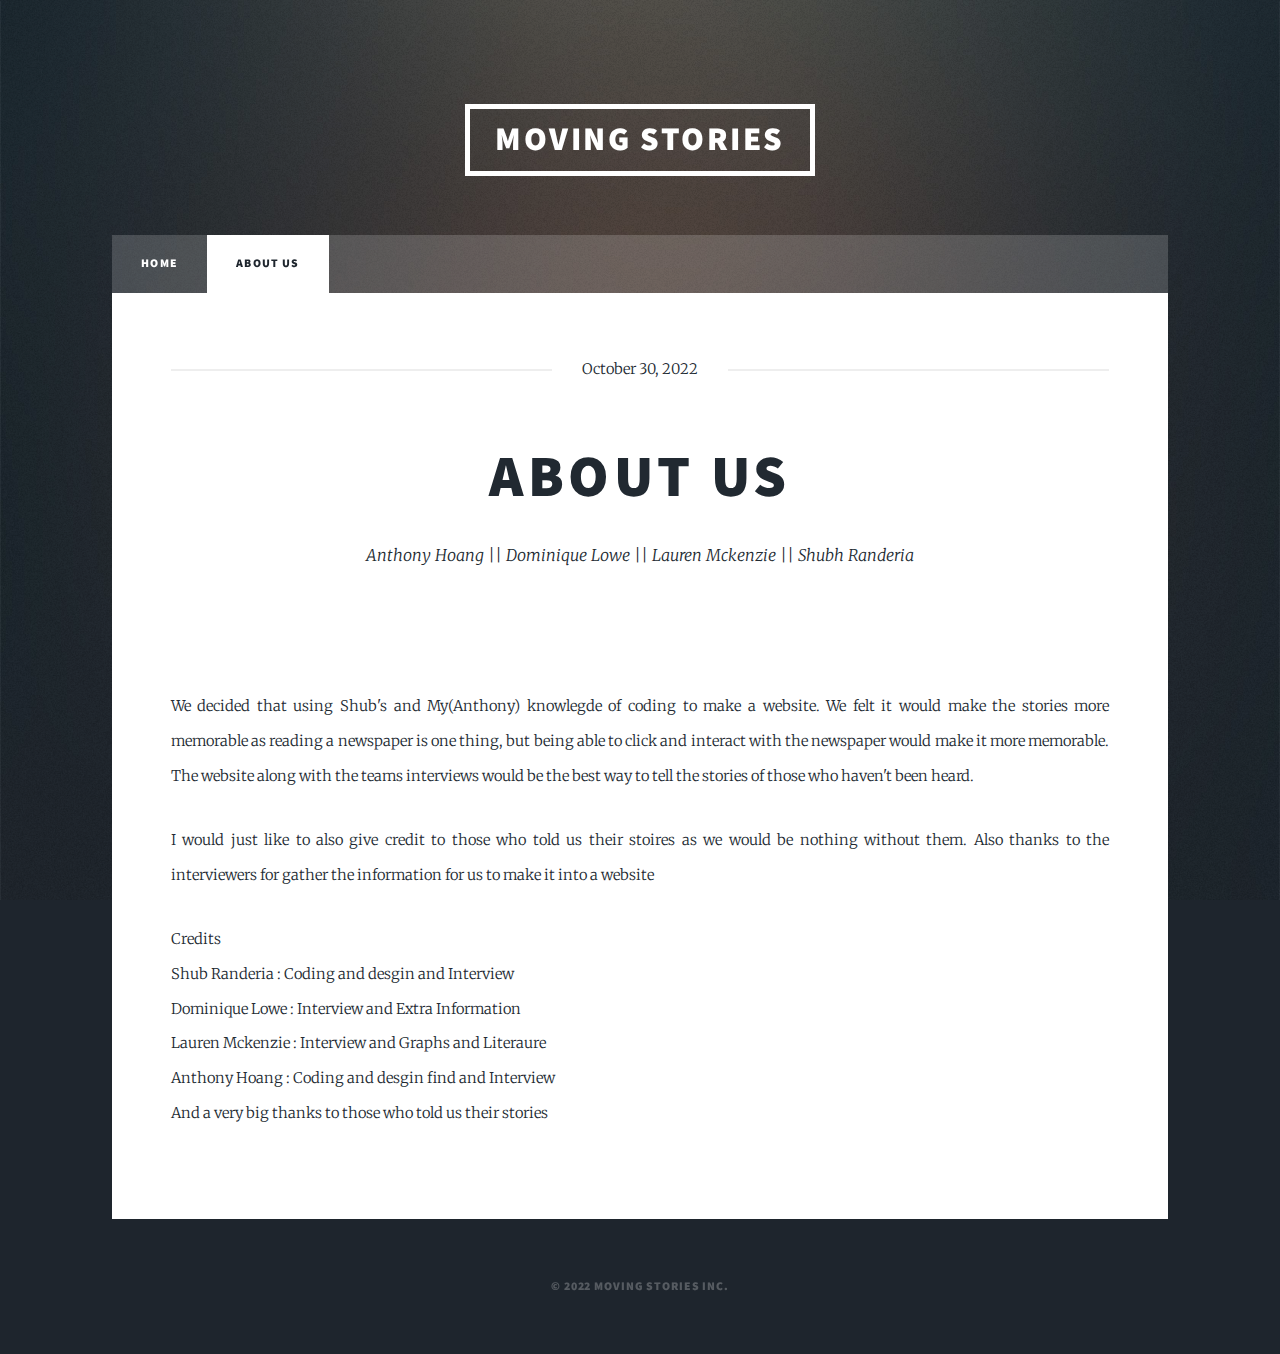
==== about.html @ ae2fd7eb "Add files via upload" ====
<!DOCTYPE HTML>
<!--
	Massively by HTML5 UP
	html5up.net | @ajlkn
	Free for personal and commercial use under the CCA 3.0 license (html5up.net/license)
-->
<html> 
	<head>
		<title>Moving Stories: GENERIC</title>
		<meta charset="utf-8" />
		<meta name="viewport" content="width=device-width, initial-scale=1, user-scalable=no" />
		<link rel="stylesheet" href="assets/css/main.css" />
		<noscript><link rel="stylesheet" href="assets/css/noscript.css" /></noscript>
	</head>
	<body class="is-preload">

		<!-- Wrapper -->
			<div id="wrapper">

				<!-- Header -->
					<header id="header">
						<a href="index.html" class="logo">Moving Stories</a>
					</header>

				<!-- Nav -->
					<nav id="nav">
						<ul class="links">
							<li><a href="index.html">Home</a></li>
							<li class = 'active'><a href="about.html">About Us</a></li>
						</ul>
					</nav>

				<!-- Main -->
					<div id="main">

						<!-- Post -->
							<section class="post">
								<header class="major">
									<span class="date">October 30, 2022</span>
									<h1>About Us</h1>
									<p>Anthony Hoang || Dominique Lowe || Lauren Mckenzie || Shubh Randeria</p>
								</header>
								<div class="image main"><img src="https://encrypted-tbn0.gstatic.com/images?q=tbn:ANd9GcR3qVKKDbmVAv0rtxW-lGSJoZHctejvbBHMKQ&usqp=CAU" alt="" /></div>
								<p>We decided that using Shub's and My(Anthony) knowlegde of coding to make a website. We felt it would make the stories more memorable as reading a newspaper is one thing, 
                                    but being able to click and interact with the newspaper would make it more memorable. The website along with the teams interviews would be the best way
                                    to tell the stories of those who haven't been heard.
                                </p>
								<p>I would just like to also give credit to those who told us their stoires as we would be nothing without them. Also thanks to the interviewers for
                                    gather the information for us to make it into a website
                                </p>

                                <p>Credits <br />
                                Shub Randeria : Coding and desgin and Interview <br />
                                Dominique Lowe : Interview and Extra Information <br />
                                Lauren Mckenzie : Interview and Graphs and Literaure <br />
                                Anthony Hoang : Coding and desgin find and Interview <br />
                                And a very big thanks to those who told us their stories
                            </p>
							</section>

					</div>

				<!-- Copyright -->
					<div id="copyright">
						<ul><li>&copy; 2022 Moving Stories Inc.</li>
					</div>

			</div>

		<!-- Scripts -->
			<script src="assets/js/jquery.min.js"></script>
			<script src="assets/js/jquery.scrollex.min.js"></script>
			<script src="assets/js/jquery.scrolly.min.js"></script>
			<script src="assets/js/browser.min.js"></script>
			<script src="assets/js/breakpoints.min.js"></script>
			<script src="assets/js/util.js"></script>
			<script src="assets/js/main.js"></script>

	</body>
</html>
---- assets/css/main.css ----
@import url(fontawesome-all.min.css);
@import url("https://fonts.googleapis.com/css?family=Merriweather:300,700,300italic,700italic|Source+Sans+Pro:900");

/*
	Massively by HTML5 UP
	html5up.net | @ajlkn
	Free for personal and commercial use under the CCA 3.0 license (html5up.net/license)
*/

html, body, div, span, applet, object,
iframe, h1, h2, h3, h4, h5, h6, p, blockquote,
pre, a, abbr, acronym, address, big, cite,
code, del, dfn, em, img, ins, kbd, q, s, samp,
small, strike, strong, sub, sup, tt, var, b,
u, i, center, dl, dt, dd, ol, ul, li, fieldset,
form, label, legend, table, caption, tbody,
tfoot, thead, tr, th, td, article, aside,
canvas, details, embed, figure, figcaption,
footer, header, hgroup, menu, nav, output, ruby,
section, summary, time, mark, audio, video {
	margin: 0;
	padding: 0;
	border: 0;
	font-size: 100%;
	font: inherit;
	vertical-align: baseline;}

article, aside, details, figcaption, figure,
footer, header, hgroup, menu, nav, section {
	display: block;}

.interviewpic{
	border-radius: 10px;
}

.summ{
	margin-bottom: 0px;
}
.author{
	font-style: italic;
	color:#757474;
	font-size: 90%;
}

body {
	line-height: 1;
}

ol, ul {
	list-style: none;
}

blockquote, q {
	quotes: none;
}

	blockquote:before, blockquote:after, q:before, q:after {
		content: '';
		content: none;
	}

table {
	border-collapse: collapse;
	border-spacing: 0;
}

body {
	-webkit-text-size-adjust: none;
}

mark {
	background-color: transparent;
	color: inherit;
}

input::-moz-focus-inner {
	border: 0;
	padding: 0;
}

input, select, textarea {
	-moz-appearance: none;
	-webkit-appearance: none;
	-ms-appearance: none;
	appearance: none;
}

/* Basic */

	@-ms-viewport {
		width: device-width;
	}

	body {
		-ms-overflow-style: scrollbar;
	}

	@media screen and (max-width: 480px) {

		html, body {
			min-width: 320px;
		}

	}

	html {
		box-sizing: border-box;
	}

	*, *:before, *:after {
		box-sizing: inherit;
	}

	body {
		background-color: #1e252d;
	}

		body.is-preload *, body.is-preload *:before, body.is-preload *:after {
			-moz-animation: none !important;
			-webkit-animation: none !important;
			-ms-animation: none !important;
			animation: none !important;
			-moz-transition: none !important;
			-webkit-transition: none !important;
			-ms-transition: none !important;
			transition: none !important;
		}

/* Type */

	html {
		font-size: 16pt;
	}

		@media screen and (max-width: 1680px) {

			html {
				font-size: 12pt;
			}

		}

		@media screen and (max-width: 1280px) {

			html {
				font-size: 11pt;
			}

		}

		@media screen and (max-width: 360px) {

			html {
				font-size: 10pt;
			}

		}

	body {
		color: #212931;
	}

	body, input, select, textarea {
		font-family: "Merriweather", Georgia, serif;
		font-weight: 300;
		font-size: 1rem;
		line-height: 2.375;
	}

	a {
		-moz-transition: color 0.2s ease-in-out, background-color 0.2s ease-in-out, border-color 0.2s ease-in-out, box-shadow 0.2s ease-in-out;
		-webkit-transition: color 0.2s ease-in-out, background-color 0.2s ease-in-out, border-color 0.2s ease-in-out, box-shadow 0.2s ease-in-out;
		-ms-transition: color 0.2s ease-in-out, background-color 0.2s ease-in-out, border-color 0.2s ease-in-out, box-shadow 0.2s ease-in-out;
		transition: color 0.2s ease-in-out, background-color 0.2s ease-in-out, border-color 0.2s ease-in-out, box-shadow 0.2s ease-in-out;
		border-bottom: dotted 1px;
		text-decoration: none;
	}

		a:hover {
			border-bottom-color: transparent;
		}

	strong, b {
		font-weight: 600;
	}

	em, i {
		font-style: italic;
	}

	p {
		text-align: justify;
		margin: 0 0 2rem 0;
	}

	h1, h2, h3, h4, h5, h6 {
		font-family: "Source Sans Pro", Helvetica, sans-serif;
		font-weight: 900;
		line-height: 1.5;
		letter-spacing: 0.075em;
		text-transform: uppercase;
		margin: 0 0 1rem 0;
	}

		h1 a, h2 a, h3 a, h4 a, h5 a, h6 a {
			border-bottom: 0;
			color: inherit;
			text-decoration: none;
		}

	h1 {
		font-size: 4rem;
		line-height: 1.1;
		margin: 0 0 2rem 0;
	}

	h2 {
		font-size: 1.75rem;
		line-height: 1.3;
		margin: 0 0 1.5rem 0;
	}

	h3 {
		font-size: 1.25rem;
		margin: 0 0 1.5rem 0;
	}

	h4 {
		font-size: 1rem;
	}

	h5 {
		font-size: 0.9rem;
	}

	h6 {
		font-size: 0.8rem;
	}

	sub {
		font-size: 0.8rem;
		position: relative;
		top: 0.5rem;
	}

	sup {
		font-size: 0.8rem;
		position: relative;
		top: -0.5rem;
	}

	blockquote {
		border-left: solid 4px;
		font-style: italic;
		margin: 0 0 2rem 0;
		padding: 0.5rem 0 0.5rem 2rem;
	}

	code {
		border: solid 2px;
		font-family: "Courier New", monospace;
		font-size: 0.9rem;
		margin: 0 0.25rem;
		padding: 0.25rem 0.65rem;
	}

	pre {
		-webkit-overflow-scrolling: touch;
		font-family: "Courier New", monospace;
		font-size: 0.9rem;
		margin: 0 0 2rem 0;
	}

		pre code {
			display: block;
			line-height: 1.75;
			padding: 1rem 1.5rem;
			overflow-x: auto;
		}

	hr {
		border: 0;
		border-bottom: solid 2px;
		margin: 3rem 0;
	}

		hr.major {
			margin: 5rem 0;
		}

	.align-left {
		text-align: left;
	}

	.align-center {
		text-align: center;
	}

	.align-right {
		text-align: right;
	}

	input, select, textarea {
		color: #212931;
	}

	a {
		color: #212931;
		border-bottom-color: rgba(33, 41, 49, 0.5);
	}

		a:hover {
			border-bottom-color: transparent;
			color: #18bfef !important;
		}

	strong, b {
		color: #212931;
	}

	h1, h2, h3, h4, h5, h6 {
		color: #212931;
	}

	blockquote {
		border-left-color: #eeeeee;
	}

	code {
		background: rgba(220, 220, 220, 0.25);
		border-color: #eeeeee;
	}

	hr {
		border-bottom-color: #eeeeee;
	}

/* Row */

	.row {
		display: flex;
		flex-wrap: wrap;
		box-sizing: border-box;
		align-items: stretch;
	}

		.row > * {
			box-sizing: border-box;
		}

		.row.gtr-uniform > * > :last-child {
			margin-bottom: 0;
		}

		.row.aln-left {
			justify-content: flex-start;
		}

		.row.aln-center {
			justify-content: center;
		}

		.row.aln-right {
			justify-content: flex-end;
		}

		.row.aln-top {
			align-items: flex-start;
		}

		.row.aln-middle {
			align-items: center;
		}

		.row.aln-bottom {
			align-items: flex-end;
		}

		.row > .imp {
			order: -1;
		}

		.row > .col-1 {
			width: 8.33333%;
		}

		.row > .off-1 {
			margin-left: 8.33333%;
		}

		.row > .col-2 {
			width: 16.66667%;
		}

		.row > .off-2 {
			margin-left: 16.66667%;
		}

		.row > .col-3 {
			width: 25%;
		}

		.row > .off-3 {
			margin-left: 25%;
		}

		.row > .col-4 {
			width: 33.33333%;
		}

		.row > .off-4 {
			margin-left: 33.33333%;
		}

		.row > .col-5 {
			width: 41.66667%;
		}

		.row > .off-5 {
			margin-left: 41.66667%;
		}

		.row > .col-6 {
			width: 50%;
		}

		.row > .off-6 {
			margin-left: 50%;
		}

		.row > .col-7 {
			width: 58.33333%;
		}

		.row > .off-7 {
			margin-left: 58.33333%;
		}

		.row > .col-8 {
			width: 66.66667%;
		}

		.row > .off-8 {
			margin-left: 66.66667%;
		}

		.row > .col-9 {
			width: 75%;
		}

		.row > .off-9 {
			margin-left: 75%;
		}

		.row > .col-10 {
			width: 83.33333%;
		}

		.row > .off-10 {
			margin-left: 83.33333%;
		}

		.row > .col-11 {
			width: 91.66667%;
		}

		.row > .off-11 {
			margin-left: 91.66667%;
		}

		.row > .col-12 {
			width: 100%;
		}

		.row > .off-12 {
			margin-left: 100%;
		}

		.row.gtr-0 {
			margin-top: 0;
			margin-left: 0rem;
		}

			.row.gtr-0 > * {
				padding: 0 0 0 0rem;
			}

			.row.gtr-0.gtr-uniform {
				margin-top: 0rem;
			}

				.row.gtr-0.gtr-uniform > * {
					padding-top: 0rem;
				}

		.row.gtr-25 {
			margin-top: 0;
			margin-left: -0.375rem;
		}

			.row.gtr-25 > * {
				padding: 0 0 0 0.375rem;
			}

			.row.gtr-25.gtr-uniform {
				margin-top: -0.375rem;
			}

				.row.gtr-25.gtr-uniform > * {
					padding-top: 0.375rem;
				}

		.row.gtr-50 {
			margin-top: 0;
			margin-left: -0.75rem;
		}

			.row.gtr-50 > * {
				padding: 0 0 0 0.75rem;
			}

			.row.gtr-50.gtr-uniform {
				margin-top: -0.75rem;
			}

				.row.gtr-50.gtr-uniform > * {
					padding-top: 0.75rem;
				}

		.row {
			margin-top: 0;
			margin-left: -1.5rem;
		}

			.row > * {
				padding: 0 0 0 1.5rem;
			}

			.row.gtr-uniform {
				margin-top: -1.5rem;
			}

				.row.gtr-uniform > * {
					padding-top: 1.5rem;
				}

		.row.gtr-150 {
			margin-top: 0;
			margin-left: -2.25rem;
		}

			.row.gtr-150 > * {
				padding: 0 0 0 2.25rem;
			}

			.row.gtr-150.gtr-uniform {
				margin-top: -2.25rem;
			}

				.row.gtr-150.gtr-uniform > * {
					padding-top: 2.25rem;
				}

		.row.gtr-200 {
			margin-top: 0;
			margin-left: -3rem;
		}

			.row.gtr-200 > * {
				padding: 0 0 0 3rem;
			}

			.row.gtr-200.gtr-uniform {
				margin-top: -3rem;
			}

				.row.gtr-200.gtr-uniform > * {
					padding-top: 3rem;
				}

		@media screen and (max-width: 1680px) {

			.row {
				display: flex;
				flex-wrap: wrap;
				box-sizing: border-box;
				align-items: stretch;
			}

				.row > * {
					box-sizing: border-box;
				}

				.row.gtr-uniform > * > :last-child {
					margin-bottom: 0;
				}

				.row.aln-left {
					justify-content: flex-start;
				}

				.row.aln-center {
					justify-content: center;
				}

				.row.aln-right {
					justify-content: flex-end;
				}

				.row.aln-top {
					align-items: flex-start;
				}

				.row.aln-middle {
					align-items: center;
				}

				.row.aln-bottom {
					align-items: flex-end;
				}

				.row > .imp-xlarge {
					order: -1;
				}

				.row > .col-1-xlarge {
					width: 8.33333%;
				}

				.row > .off-1-xlarge {
					margin-left: 8.33333%;
				}

				.row > .col-2-xlarge {
					width: 16.66667%;
				}

				.row > .off-2-xlarge {
					margin-left: 16.66667%;
				}

				.row > .col-3-xlarge {
					width: 25%;
				}

				.row > .off-3-xlarge {
					margin-left: 25%;
				}

				.row > .col-4-xlarge {
					width: 33.33333%;
				}

				.row > .off-4-xlarge {
					margin-left: 33.33333%;
				}

				.row > .col-5-xlarge {
					width: 41.66667%;
				}

				.row > .off-5-xlarge {
					margin-left: 41.66667%;
				}

				.row > .col-6-xlarge {
					width: 50%;
				}

				.row > .off-6-xlarge {
					margin-left: 50%;
				}

				.row > .col-7-xlarge {
					width: 58.33333%;
				}

				.row > .off-7-xlarge {
					margin-left: 58.33333%;
				}

				.row > .col-8-xlarge {
					width: 66.66667%;
				}

				.row > .off-8-xlarge {
					margin-left: 66.66667%;
				}

				.row > .col-9-xlarge {
					width: 75%;
				}

				.row > .off-9-xlarge {
					margin-left: 75%;
				}

				.row > .col-10-xlarge {
					width: 83.33333%;
				}

				.row > .off-10-xlarge {
					margin-left: 83.33333%;
				}

				.row > .col-11-xlarge {
					width: 91.66667%;
				}

				.row > .off-11-xlarge {
					margin-left: 91.66667%;
				}

				.row > .col-12-xlarge {
					width: 100%;
				}

				.row > .off-12-xlarge {
					margin-left: 100%;
				}

				.row.gtr-0 {
					margin-top: 0;
					margin-left: 0rem;
				}

					.row.gtr-0 > * {
						padding: 0 0 0 0rem;
					}

					.row.gtr-0.gtr-uniform {
						margin-top: 0rem;
					}

						.row.gtr-0.gtr-uniform > * {
							padding-top: 0rem;
						}

				.row.gtr-25 {
					margin-top: 0;
					margin-left: -0.375rem;
				}

					.row.gtr-25 > * {
						padding: 0 0 0 0.375rem;
					}

					.row.gtr-25.gtr-uniform {
						margin-top: -0.375rem;
					}

						.row.gtr-25.gtr-uniform > * {
							padding-top: 0.375rem;
						}

				.row.gtr-50 {
					margin-top: 0;
					margin-left: -0.75rem;
				}

					.row.gtr-50 > * {
						padding: 0 0 0 0.75rem;
					}

					.row.gtr-50.gtr-uniform {
						margin-top: -0.75rem;
					}

						.row.gtr-50.gtr-uniform > * {
							padding-top: 0.75rem;
						}

				.row {
					margin-top: 0;
					margin-left: -1.5rem;
				}

					.row > * {
						padding: 0 0 0 1.5rem;
					}

					.row.gtr-uniform {
						margin-top: -1.5rem;
					}

						.row.gtr-uniform > * {
							padding-top: 1.5rem;
						}

				.row.gtr-150 {
					margin-top: 0;
					margin-left: -2.25rem;
				}

					.row.gtr-150 > * {
						padding: 0 0 0 2.25rem;
					}

					.row.gtr-150.gtr-uniform {
						margin-top: -2.25rem;
					}

						.row.gtr-150.gtr-uniform > * {
							padding-top: 2.25rem;
						}

				.row.gtr-200 {
					margin-top: 0;
					margin-left: -3rem;
				}

					.row.gtr-200 > * {
						padding: 0 0 0 3rem;
					}

					.row.gtr-200.gtr-uniform {
						margin-top: -3rem;
					}

						.row.gtr-200.gtr-uniform > * {
							padding-top: 3rem;
						}

		}

		@media screen and (max-width: 1280px) {

			.row {
				display: flex;
				flex-wrap: wrap;
				box-sizing: border-box;
				align-items: stretch;
			}

				.row > * {
					box-sizing: border-box;
				}

				.row.gtr-uniform > * > :last-child {
					margin-bottom: 0;
				}

				.row.aln-left {
					justify-content: flex-start;
				}

				.row.aln-center {
					justify-content: center;
				}

				.row.aln-right {
					justify-content: flex-end;
				}

				.row.aln-top {
					align-items: flex-start;
				}

				.row.aln-middle {
					align-items: center;
				}

				.row.aln-bottom {
					align-items: flex-end;
				}

				.row > .imp-large {
					order: -1;
				}

				.row > .col-1-large {
					width: 8.33333%;
				}

				.row > .off-1-large {
					margin-left: 8.33333%;
				}

				.row > .col-2-large {
					width: 16.66667%;
				}

				.row > .off-2-large {
					margin-left: 16.66667%;
				}

				.row > .col-3-large {
					width: 25%;
				}

				.row > .off-3-large {
					margin-left: 25%;
				}

				.row > .col-4-large {
					width: 33.33333%;
				}

				.row > .off-4-large {
					margin-left: 33.33333%;
				}

				.row > .col-5-large {
					width: 41.66667%;
				}

				.row > .off-5-large {
					margin-left: 41.66667%;
				}

				.row > .col-6-large {
					width: 50%;
				}

				.row > .off-6-large {
					margin-left: 50%;
				}

				.row > .col-7-large {
					width: 58.33333%;
				}

				.row > .off-7-large {
					margin-left: 58.33333%;
				}

				.row > .col-8-large {
					width: 66.66667%;
				}

				.row > .off-8-large {
					margin-left: 66.66667%;
				}

				.row > .col-9-large {
					width: 75%;
				}

				.row > .off-9-large {
					margin-left: 75%;
				}

				.row > .col-10-large {
					width: 83.33333%;
				}

				.row > .off-10-large {
					margin-left: 83.33333%;
				}

				.row > .col-11-large {
					width: 91.66667%;
				}

				.row > .off-11-large {
					margin-left: 91.66667%;
				}

				.row > .col-12-large {
					width: 100%;
				}

				.row > .off-12-large {
					margin-left: 100%;
				}

				.row.gtr-0 {
					margin-top: 0;
					margin-left: 0rem;
				}

					.row.gtr-0 > * {
						padding: 0 0 0 0rem;
					}

					.row.gtr-0.gtr-uniform {
						margin-top: 0rem;
					}

						.row.gtr-0.gtr-uniform > * {
							padding-top: 0rem;
						}

				.row.gtr-25 {
					margin-top: 0;
					margin-left: -0.375rem;
				}

					.row.gtr-25 > * {
						padding: 0 0 0 0.375rem;
					}

					.row.gtr-25.gtr-uniform {
						margin-top: -0.375rem;
					}

						.row.gtr-25.gtr-uniform > * {
							padding-top: 0.375rem;
						}

				.row.gtr-50 {
					margin-top: 0;
					margin-left: -0.75rem;
				}

					.row.gtr-50 > * {
						padding: 0 0 0 0.75rem;
					}

					.row.gtr-50.gtr-uniform {
						margin-top: -0.75rem;
					}

						.row.gtr-50.gtr-uniform > * {
							padding-top: 0.75rem;
						}

				.row {
					margin-top: 0;
					margin-left: -1.5rem;
				}

					.row > * {
						padding: 0 0 0 1.5rem;
					}

					.row.gtr-uniform {
						margin-top: -1.5rem;
					}

						.row.gtr-uniform > * {
							padding-top: 1.5rem;
						}

				.row.gtr-150 {
					margin-top: 0;
					margin-left: -2.25rem;
				}

					.row.gtr-150 > * {
						padding: 0 0 0 2.25rem;
					}

					.row.gtr-150.gtr-uniform {
						margin-top: -2.25rem;
					}

						.row.gtr-150.gtr-uniform > * {
							padding-top: 2.25rem;
						}

				.row.gtr-200 {
					margin-top: 0;
					margin-left: -3rem;
				}

					.row.gtr-200 > * {
						padding: 0 0 0 3rem;
					}

					.row.gtr-200.gtr-uniform {
						margin-top: -3rem;
					}

						.row.gtr-200.gtr-uniform > * {
							padding-top: 3rem;
						}

		}

		@media screen and (max-width: 980px) {

			.row {
				display: flex;
				flex-wrap: wrap;
				box-sizing: border-box;
				align-items: stretch;
			}

				.row > * {
					box-sizing: border-box;
				}

				.row.gtr-uniform > * > :last-child {
					margin-bottom: 0;
				}

				.row.aln-left {
					justify-content: flex-start;
				}

				.row.aln-center {
					justify-content: center;
				}

				.row.aln-right {
					justify-content: flex-end;
				}

				.row.aln-top {
					align-items: flex-start;
				}

				.row.aln-middle {
					align-items: center;
				}

				.row.aln-bottom {
					align-items: flex-end;
				}

				.row > .imp-medium {
					order: -1;
				}

				.row > .col-1-medium {
					width: 8.33333%;
				}

				.row > .off-1-medium {
					margin-left: 8.33333%;
				}

				.row > .col-2-medium {
					width: 16.66667%;
				}

				.row > .off-2-medium {
					margin-left: 16.66667%;
				}

				.row > .col-3-medium {
					width: 25%;
				}

				.row > .off-3-medium {
					margin-left: 25%;
				}

				.row > .col-4-medium {
					width: 33.33333%;
				}

				.row > .off-4-medium {
					margin-left: 33.33333%;
				}

				.row > .col-5-medium {
					width: 41.66667%;
				}

				.row > .off-5-medium {
					margin-left: 41.66667%;
				}

				.row > .col-6-medium {
					width: 50%;
				}

				.row > .off-6-medium {
					margin-left: 50%;
				}

				.row > .col-7-medium {
					width: 58.33333%;
				}

				.row > .off-7-medium {
					margin-left: 58.33333%;
				}

				.row > .col-8-medium {
					width: 66.66667%;
				}

				.row > .off-8-medium {
					margin-left: 66.66667%;
				}

				.row > .col-9-medium {
					width: 75%;
				}

				.row > .off-9-medium {
					margin-left: 75%;
				}

				.row > .col-10-medium {
					width: 83.33333%;
				}

				.row > .off-10-medium {
					margin-left: 83.33333%;
				}

				.row > .col-11-medium {
					width: 91.66667%;
				}

				.row > .off-11-medium {
					margin-left: 91.66667%;
				}

				.row > .col-12-medium {
					width: 100%;
				}

				.row > .off-12-medium {
					margin-left: 100%;
				}

				.row.gtr-0 {
					margin-top: 0;
					margin-left: 0rem;
				}

					.row.gtr-0 > * {
						padding: 0 0 0 0rem;
					}

					.row.gtr-0.gtr-uniform {
						margin-top: 0rem;
					}

						.row.gtr-0.gtr-uniform > * {
							padding-top: 0rem;
						}

				.row.gtr-25 {
					margin-top: 0;
					margin-left: -0.375rem;
				}

					.row.gtr-25 > * {
						padding: 0 0 0 0.375rem;
					}

					.row.gtr-25.gtr-uniform {
						margin-top: -0.375rem;
					}

						.row.gtr-25.gtr-uniform > * {
							padding-top: 0.375rem;
						}

				.row.gtr-50 {
					margin-top: 0;
					margin-left: -0.75rem;
				}

					.row.gtr-50 > * {
						padding: 0 0 0 0.75rem;
					}

					.row.gtr-50.gtr-uniform {
						margin-top: -0.75rem;
					}

						.row.gtr-50.gtr-uniform > * {
							padding-top: 0.75rem;
						}

				.row {
					margin-top: 0;
					margin-left: -1.5rem;
				}

					.row > * {
						padding: 0 0 0 1.5rem;
					}

					.row.gtr-uniform {
						margin-top: -1.5rem;
					}

						.row.gtr-uniform > * {
							padding-top: 1.5rem;
						}

				.row.gtr-150 {
					margin-top: 0;
					margin-left: -2.25rem;
				}

					.row.gtr-150 > * {
						padding: 0 0 0 2.25rem;
					}

					.row.gtr-150.gtr-uniform {
						margin-top: -2.25rem;
					}

						.row.gtr-150.gtr-uniform > * {
							padding-top: 2.25rem;
						}

				.row.gtr-200 {
					margin-top: 0;
					margin-left: -3rem;
				}

					.row.gtr-200 > * {
						padding: 0 0 0 3rem;
					}

					.row.gtr-200.gtr-uniform {
						margin-top: -3rem;
					}

						.row.gtr-200.gtr-uniform > * {
							padding-top: 3rem;
						}

		}

		@media screen and (max-width: 736px) {

			.row {
				display: flex;
				flex-wrap: wrap;
				box-sizing: border-box;
				align-items: stretch;
			}

				.row > * {
					box-sizing: border-box;
				}

				.row.gtr-uniform > * > :last-child {
					margin-bottom: 0;
				}

				.row.aln-left {
					justify-content: flex-start;
				}

				.row.aln-center {
					justify-content: center;
				}

				.row.aln-right {
					justify-content: flex-end;
				}

				.row.aln-top {
					align-items: flex-start;
				}

				.row.aln-middle {
					align-items: center;
				}

				.row.aln-bottom {
					align-items: flex-end;
				}

				.row > .imp-small {
					order: -1;
				}

				.row > .col-1-small {
					width: 8.33333%;
				}

				.row > .off-1-small {
					margin-left: 8.33333%;
				}

				.row > .col-2-small {
					width: 16.66667%;
				}

				.row > .off-2-small {
					margin-left: 16.66667%;
				}

				.row > .col-3-small {
					width: 25%;
				}

				.row > .off-3-small {
					margin-left: 25%;
				}

				.row > .col-4-small {
					width: 33.33333%;
				}

				.row > .off-4-small {
					margin-left: 33.33333%;
				}

				.row > .col-5-small {
					width: 41.66667%;
				}

				.row > .off-5-small {
					margin-left: 41.66667%;
				}

				.row > .col-6-small {
					width: 50%;
				}

				.row > .off-6-small {
					margin-left: 50%;
				}

				.row > .col-7-small {
					width: 58.33333%;
				}

				.row > .off-7-small {
					margin-left: 58.33333%;
				}

				.row > .col-8-small {
					width: 66.66667%;
				}

				.row > .off-8-small {
					margin-left: 66.66667%;
				}

				.row > .col-9-small {
					width: 75%;
				}

				.row > .off-9-small {
					margin-left: 75%;
				}

				.row > .col-10-small {
					width: 83.33333%;
				}

				.row > .off-10-small {
					margin-left: 83.33333%;
				}

				.row > .col-11-small {
					width: 91.66667%;
				}

				.row > .off-11-small {
					margin-left: 91.66667%;
				}

				.row > .col-12-small {
					width: 100%;
				}

				.row > .off-12-small {
					margin-left: 100%;
				}

				.row.gtr-0 {
					margin-top: 0;
					margin-left: 0rem;
				}

					.row.gtr-0 > * {
						padding: 0 0 0 0rem;
					}

					.row.gtr-0.gtr-uniform {
						margin-top: 0rem;
					}

						.row.gtr-0.gtr-uniform > * {
							padding-top: 0rem;
						}

				.row.gtr-25 {
					margin-top: 0;
					margin-left: -0.375rem;
				}

					.row.gtr-25 > * {
						padding: 0 0 0 0.375rem;
					}

					.row.gtr-25.gtr-uniform {
						margin-top: -0.375rem;
					}

						.row.gtr-25.gtr-uniform > * {
							padding-top: 0.375rem;
						}

				.row.gtr-50 {
					margin-top: 0;
					margin-left: -0.75rem;
				}

					.row.gtr-50 > * {
						padding: 0 0 0 0.75rem;
					}

					.row.gtr-50.gtr-uniform {
						margin-top: -0.75rem;
					}

						.row.gtr-50.gtr-uniform > * {
							padding-top: 0.75rem;
						}

				.row {
					margin-top: 0;
					margin-left: -1.5rem;
				}

					.row > * {
						padding: 0 0 0 1.5rem;
					}

					.row.gtr-uniform {
						margin-top: -1.5rem;
					}

						.row.gtr-uniform > * {
							padding-top: 1.5rem;
						}

				.row.gtr-150 {
					margin-top: 0;
					margin-left: -2.25rem;
				}

					.row.gtr-150 > * {
						padding: 0 0 0 2.25rem;
					}

					.row.gtr-150.gtr-uniform {
						margin-top: -2.25rem;
					}

						.row.gtr-150.gtr-uniform > * {
							padding-top: 2.25rem;
						}

				.row.gtr-200 {
					margin-top: 0;
					margin-left: -3rem;
				}

					.row.gtr-200 > * {
						padding: 0 0 0 3rem;
					}

					.row.gtr-200.gtr-uniform {
						margin-top: -3rem;
					}

						.row.gtr-200.gtr-uniform > * {
							padding-top: 3rem;
						}

		}

		@media screen and (max-width: 480px) {

			.row {
				display: flex;
				flex-wrap: wrap;
				box-sizing: border-box;
				align-items: stretch;
			}

				.row > * {
					box-sizing: border-box;
				}

				.row.gtr-uniform > * > :last-child {
					margin-bottom: 0;
				}

				.row.aln-left {
					justify-content: flex-start;
				}

				.row.aln-center {
					justify-content: center;
				}

				.row.aln-right {
					justify-content: flex-end;
				}

				.row.aln-top {
					align-items: flex-start;
				}

				.row.aln-middle {
					align-items: center;
				}

				.row.aln-bottom {
					align-items: flex-end;
				}

				.row > .imp-xsmall {
					order: -1;
				}

				.row > .col-1-xsmall {
					width: 8.33333%;
				}

				.row > .off-1-xsmall {
					margin-left: 8.33333%;
				}

				.row > .col-2-xsmall {
					width: 16.66667%;
				}

				.row > .off-2-xsmall {
					margin-left: 16.66667%;
				}

				.row > .col-3-xsmall {
					width: 25%;
				}

				.row > .off-3-xsmall {
					margin-left: 25%;
				}

				.row > .col-4-xsmall {
					width: 33.33333%;
				}

				.row > .off-4-xsmall {
					margin-left: 33.33333%;
				}

				.row > .col-5-xsmall {
					width: 41.66667%;
				}

				.row > .off-5-xsmall {
					margin-left: 41.66667%;
				}

				.row > .col-6-xsmall {
					width: 50%;
				}

				.row > .off-6-xsmall {
					margin-left: 50%;
				}

				.row > .col-7-xsmall {
					width: 58.33333%;
				}

				.row > .off-7-xsmall {
					margin-left: 58.33333%;
				}

				.row > .col-8-xsmall {
					width: 66.66667%;
				}

				.row > .off-8-xsmall {
					margin-left: 66.66667%;
				}

				.row > .col-9-xsmall {
					width: 75%;
				}

				.row > .off-9-xsmall {
					margin-left: 75%;
				}

				.row > .col-10-xsmall {
					width: 83.33333%;
				}

				.row > .off-10-xsmall {
					margin-left: 83.33333%;
				}

				.row > .col-11-xsmall {
					width: 91.66667%;
				}

				.row > .off-11-xsmall {
					margin-left: 91.66667%;
				}

				.row > .col-12-xsmall {
					width: 100%;
				}

				.row > .off-12-xsmall {
					margin-left: 100%;
				}

				.row.gtr-0 {
					margin-top: 0;
					margin-left: 0rem;
				}

					.row.gtr-0 > * {
						padding: 0 0 0 0rem;
					}

					.row.gtr-0.gtr-uniform {
						margin-top: 0rem;
					}

						.row.gtr-0.gtr-uniform > * {
							padding-top: 0rem;
						}

				.row.gtr-25 {
					margin-top: 0;
					margin-left: -0.375rem;
				}

					.row.gtr-25 > * {
						padding: 0 0 0 0.375rem;
					}

					.row.gtr-25.gtr-uniform {
						margin-top: -0.375rem;
					}

						.row.gtr-25.gtr-uniform > * {
							padding-top: 0.375rem;
						}

				.row.gtr-50 {
					margin-top: 0;
					margin-left: -0.75rem;
				}

					.row.gtr-50 > * {
						padding: 0 0 0 0.75rem;
					}

					.row.gtr-50.gtr-uniform {
						margin-top: -0.75rem;
					}

						.row.gtr-50.gtr-uniform > * {
							padding-top: 0.75rem;
						}

				.row {
					margin-top: 0;
					margin-left: -1.5rem;
				}

					.row > * {
						padding: 0 0 0 1.5rem;
					}

					.row.gtr-uniform {
						margin-top: -1.5rem;
					}

						.row.gtr-uniform > * {
							padding-top: 1.5rem;
						}

				.row.gtr-150 {
					margin-top: 0;
					margin-left: -2.25rem;
				}

					.row.gtr-150 > * {
						padding: 0 0 0 2.25rem;
					}

					.row.gtr-150.gtr-uniform {
						margin-top: -2.25rem;
					}

						.row.gtr-150.gtr-uniform > * {
							padding-top: 2.25rem;
						}

				.row.gtr-200 {
					margin-top: 0;
					margin-left: -3rem;
				}

					.row.gtr-200 > * {
						padding: 0 0 0 3rem;
					}

					.row.gtr-200.gtr-uniform {
						margin-top: -3rem;
					}

						.row.gtr-200.gtr-uniform > * {
							padding-top: 3rem;
						}

		}

		@media screen and (max-width: 360px) {

			.row {
				display: flex;
				flex-wrap: wrap;
				box-sizing: border-box;
				align-items: stretch;
			}

				.row > * {
					box-sizing: border-box;
				}

				.row.gtr-uniform > * > :last-child {
					margin-bottom: 0;
				}

				.row.aln-left {
					justify-content: flex-start;
				}

				.row.aln-center {
					justify-content: center;
				}

				.row.aln-right {
					justify-content: flex-end;
				}

				.row.aln-top {
					align-items: flex-start;
				}

				.row.aln-middle {
					align-items: center;
				}

				.row.aln-bottom {
					align-items: flex-end;
				}

				.row > .imp-xxsmall {
					order: -1;
				}

				.row > .col-1-xxsmall {
					width: 8.33333%;
				}

				.row > .off-1-xxsmall {
					margin-left: 8.33333%;
				}

				.row > .col-2-xxsmall {
					width: 16.66667%;
				}

				.row > .off-2-xxsmall {
					margin-left: 16.66667%;
				}

				.row > .col-3-xxsmall {
					width: 25%;
				}

				.row > .off-3-xxsmall {
					margin-left: 25%;
				}

				.row > .col-4-xxsmall {
					width: 33.33333%;
				}

				.row > .off-4-xxsmall {
					margin-left: 33.33333%;
				}

				.row > .col-5-xxsmall {
					width: 41.66667%;
				}

				.row > .off-5-xxsmall {
					margin-left: 41.66667%;
				}

				.row > .col-6-xxsmall {
					width: 50%;
				}

				.row > .off-6-xxsmall {
					margin-left: 50%;
				}

				.row > .col-7-xxsmall {
					width: 58.33333%;
				}

				.row > .off-7-xxsmall {
					margin-left: 58.33333%;
				}

				.row > .col-8-xxsmall {
					width: 66.66667%;
				}

				.row > .off-8-xxsmall {
					margin-left: 66.66667%;
				}

				.row > .col-9-xxsmall {
					width: 75%;
				}

				.row > .off-9-xxsmall {
					margin-left: 75%;
				}

				.row > .col-10-xxsmall {
					width: 83.33333%;
				}

				.row > .off-10-xxsmall {
					margin-left: 83.33333%;
				}

				.row > .col-11-xxsmall {
					width: 91.66667%;
				}

				.row > .off-11-xxsmall {
					margin-left: 91.66667%;
				}

				.row > .col-12-xxsmall {
					width: 100%;
				}

				.row > .off-12-xxsmall {
					margin-left: 100%;
				}

				.row.gtr-0 {
					margin-top: 0;
					margin-left: 0rem;
				}

					.row.gtr-0 > * {
						padding: 0 0 0 0rem;
					}

					.row.gtr-0.gtr-uniform {
						margin-top: 0rem;
					}

						.row.gtr-0.gtr-uniform > * {
							padding-top: 0rem;
						}

				.row.gtr-25 {
					margin-top: 0;
					margin-left: -0.375rem;
				}

					.row.gtr-25 > * {
						padding: 0 0 0 0.375rem;
					}

					.row.gtr-25.gtr-uniform {
						margin-top: -0.375rem;
					}

						.row.gtr-25.gtr-uniform > * {
							padding-top: 0.375rem;
						}

				.row.gtr-50 {
					margin-top: 0;
					margin-left: -0.75rem;
				}

					.row.gtr-50 > * {
						padding: 0 0 0 0.75rem;
					}

					.row.gtr-50.gtr-uniform {
						margin-top: -0.75rem;
					}

						.row.gtr-50.gtr-uniform > * {
							padding-top: 0.75rem;
						}

				.row {
					margin-top: 0;
					margin-left: -1.5rem;
				}

					.row > * {
						padding: 0 0 0 1.5rem;
					}

					.row.gtr-uniform {
						margin-top: -1.5rem;
					}

						.row.gtr-uniform > * {
							padding-top: 1.5rem;
						}

				.row.gtr-150 {
					margin-top: 0;
					margin-left: -2.25rem;
				}

					.row.gtr-150 > * {
						padding: 0 0 0 2.25rem;
					}

					.row.gtr-150.gtr-uniform {
						margin-top: -2.25rem;
					}

						.row.gtr-150.gtr-uniform > * {
							padding-top: 2.25rem;
						}

				.row.gtr-200 {
					margin-top: 0;
					margin-left: -3rem;
				}

					.row.gtr-200 > * {
						padding: 0 0 0 3rem;
					}

					.row.gtr-200.gtr-uniform {
						margin-top: -3rem;
					}

						.row.gtr-200.gtr-uniform > * {
							padding-top: 3rem;
						}

		}

/* Box */

	.box {
		border: solid 2px;
		margin-bottom: 2rem;
		padding: 1.5rem;
	}

		.box > :last-child,
		.box > :last-child > :last-child,
		.box > :last-child > :last-child > :last-child {
			margin-bottom: 0;
		}

		.box.alt {
			border: 0;
			border-radius: 0;
			padding: 0;
		}

	.box {
		border-color: #eeeeee;
	}

/* Button */

	input[type="submit"],
	input[type="reset"],
	input[type="button"],
	button,
	.button {
		-moz-appearance: none;
		-webkit-appearance: none;
		-ms-appearance: none;
		appearance: none;
		-moz-transition: background-color 0.2s ease-in-out, box-shadow 0.2s ease-in-out, color 0.2s ease-in-out;
		-webkit-transition: background-color 0.2s ease-in-out, box-shadow 0.2s ease-in-out, color 0.2s ease-in-out;
		-ms-transition: background-color 0.2s ease-in-out, box-shadow 0.2s ease-in-out, color 0.2s ease-in-out;
		transition: background-color 0.2s ease-in-out, box-shadow 0.2s ease-in-out, color 0.2s ease-in-out;
		border: 0;
		border-radius: 0;
		cursor: pointer;
		display: inline-block;
		font-family: "Source Sans Pro", Helvetica, sans-serif;
		font-size: 0.8rem;
		font-weight: 900;
		letter-spacing: 0.075em;
		height: 3rem;
		line-height: 3rem;
		padding: 0 2rem;
		text-align: center;
		text-decoration: none;
		text-transform: uppercase;
		white-space: nowrap;
	}

		input[type="submit"].icon:before,
		input[type="reset"].icon:before,
		input[type="button"].icon:before,
		button.icon:before,
		.button.icon:before {
			margin-right: 0.5rem;
		}

		input[type="submit"].icon.solo,
		input[type="reset"].icon.solo,
		input[type="button"].icon.solo,
		button.icon.solo,
		.button.icon.solo {
			position: relative;
			width: 4rem;
			height: 4rem;
			line-height: 4rem;
			border-radius: 4rem;
			text-indent: 4rem;
			overflow: hidden;
			padding: 0;
			white-space: nowrap;
		}

			input[type="submit"].icon.solo:before,
			input[type="reset"].icon.solo:before,
			input[type="button"].icon.solo:before,
			button.icon.solo:before,
			.button.icon.solo:before {
				position: absolute;
				display: block;
				top: 0;
				left: 0;
				width: inherit;
				height: inherit;
				line-height: inherit;
				font-size: 1.25rem;
				margin-right: 0;
				text-align: center;
				text-indent: 0;
			}

		input[type="submit"].fit,
		input[type="reset"].fit,
		input[type="button"].fit,
		button.fit,
		.button.fit {
			width: 100%;
		}

		input[type="submit"].small,
		input[type="reset"].small,
		input[type="button"].small,
		button.small,
		.button.small {
			font-size: 0.7rem;
			height: 2.5rem;
			line-height: 2.5rem;
			padding: 0 1.5rem;
		}

		input[type="submit"].large,
		input[type="reset"].large,
		input[type="button"].large,
		button.large,
		.button.large {
			font-size: 0.9rem;
			height: 3.5rem;
			line-height: 3.5rem;
			padding: 0 2.75rem;
		}

		@media screen and (max-width: 980px) {

			input[type="submit"],
			input[type="reset"],
			input[type="button"],
			button,
			.button {
				font-size: 0.9rem;
				height: 3.25rem;
				line-height: 3.25rem;
			}

				input[type="submit"].large,
				input[type="reset"].large,
				input[type="button"].large,
				button.large,
				.button.large {
					font-size: 1rem;
					height: 3.75rem;
					line-height: 3.75rem;
				}

		}

		input[type="submit"].disabled, input[type="submit"]:disabled,
		input[type="reset"].disabled,
		input[type="reset"]:disabled,
		input[type="button"].disabled,
		input[type="button"]:disabled,
		button.disabled,
		button:disabled,
		.button.disabled,
		.button:disabled {
			pointer-events: none;
			opacity: 0.25;
		}

	input[type="submit"],
	input[type="reset"],
	input[type="button"],
	button,
	.button {
		background-color: transparent;
		box-shadow: inset 0 0 0 2px #212931;
		color: #212931 !important;
	}

		input[type="submit"]:hover,
		input[type="reset"]:hover,
		input[type="button"]:hover,
		button:hover,
		.button:hover {
			box-shadow: inset 0 0 0 2px #18bfef;
			color: #18bfef !important;
		}

		input[type="submit"].primary,
		input[type="reset"].primary,
		input[type="button"].primary,
		button.primary,
		.button.primary {
			background-color: #212931;
			box-shadow: none;
			color: #ffffff !important;
		}

			input[type="submit"].primary:hover,
			input[type="reset"].primary:hover,
			input[type="button"].primary:hover,
			button.primary:hover,
			.button.primary:hover {
				background-color: #18bfef;
			}

/* Form */

	form {
		margin: 0 0 2rem 0;
	}

		form > :last-child {
			margin-bottom: 0;
		}

		form > .fields {
			display: -moz-flex;
			display: -webkit-flex;
			display: -ms-flex;
			display: flex;
			-moz-flex-wrap: wrap;
			-webkit-flex-wrap: wrap;
			-ms-flex-wrap: wrap;
			flex-wrap: wrap;
			width: calc(100% + 3rem);
			margin: -1.5rem 0 2rem -1.5rem;
		}

			form > .fields > .field {
				-moz-flex-grow: 0;
				-webkit-flex-grow: 0;
				-ms-flex-grow: 0;
				flex-grow: 0;
				-moz-flex-shrink: 0;
				-webkit-flex-shrink: 0;
				-ms-flex-shrink: 0;
				flex-shrink: 0;
				padding: 1.5rem 0 0 1.5rem;
				width: calc(100% - 1.5rem);
			}

				form > .fields > .field.half {
					width: calc(50% - 0.75rem);
				}

				form > .fields > .field.third {
					width: calc(100%/3 - 0.5rem);
				}

				form > .fields > .field.quarter {
					width: calc(25% - 0.375rem);
				}

		@media screen and (max-width: 480px) {

			form > .fields {
				width: calc(100% + 3rem);
				margin: -1.5rem 0 2rem -1.5rem;
			}

				form > .fields > .field {
					padding: 1.5rem 0 0 1.5rem;
					width: calc(100% - 1.5rem);
				}

					form > .fields > .field.half {
						width: calc(100% - 1.5rem);
					}

					form > .fields > .field.third {
						width: calc(100% - 1.5rem);
					}

					form > .fields > .field.quarter {
						width: calc(100% - 1.5rem);
					}

		}

	label {
		display: block;
		font-family: "Source Sans Pro", Helvetica, sans-serif;
		font-weight: 900;
		line-height: 1.5;
		letter-spacing: 0.075em;
		font-size: 0.8rem;
		text-transform: uppercase;
		margin: 0 0 0.75rem 0;
	}

		@media screen and (max-width: 980px) {

			label {
				font-size: 0.9rem;
			}

		}

	input[type="text"],
	input[type="password"],
	input[type="email"],
	select,
	textarea {
		-moz-appearance: none;
		-webkit-appearance: none;
		-ms-appearance: none;
		appearance: none;
		background: transparent;
		border-radius: 0;
		border: solid 2px;
		color: inherit;
		display: block;
		outline: 0;
		padding: 0 1rem;
		text-decoration: none;
		width: 100%;
	}

		input[type="text"]:invalid,
		input[type="password"]:invalid,
		input[type="email"]:invalid,
		select:invalid,
		textarea:invalid {
			box-shadow: none;
		}

	select {
		background-size: 1.25rem;
		background-repeat: no-repeat;
		background-position: calc(100% - 1rem) center;
		height: 3rem;
		padding-right: 3rem;
		text-overflow: ellipsis;
	}

		select:focus::-ms-value {
			background-color: transparent;
		}

		select::-ms-expand {
			display: none;
		}

	input[type="text"],
	input[type="password"],
	input[type="email"],
	select {
		height: 3rem;
	}

	textarea {
		padding: 0.75rem 1rem;
	}

	input[type="checkbox"],
	input[type="radio"] {
		-moz-appearance: none;
		-webkit-appearance: none;
		-ms-appearance: none;
		appearance: none;
		display: block;
		float: left;
		margin-right: -2rem;
		opacity: 0;
		width: 1rem;
		z-index: -1;
	}

		input[type="checkbox"] + label,
		input[type="radio"] + label {
			text-decoration: none;
			cursor: pointer;
			display: inline-block;
			font-size: 1rem;
			letter-spacing: 0;
			font-family: "Merriweather", Georgia, serif;
			text-transform: none;
			font-weight: 300;
			padding-left: 2.8rem;
			padding-right: 1rem;
			position: relative;
		}

			input[type="checkbox"] + label:before,
			input[type="radio"] + label:before {
				-moz-osx-font-smoothing: grayscale;
				-webkit-font-smoothing: antialiased;
				display: inline-block;
				font-style: normal;
				font-variant: normal;
				text-rendering: auto;
				line-height: 1;
				text-transform: none !important;
				font-family: 'Font Awesome 5 Free';
				font-weight: 900;
			}

			input[type="checkbox"] + label:before,
			input[type="radio"] + label:before {
				border-radius: 0;
				border: solid 2px;
				content: '';
				display: inline-block;
				font-size: 0.8rem;
				height: 1.8rem;
				left: 0;
				line-height: 1.65rem;
				position: absolute;
				text-align: center;
				top: -0.125rem;
				width: 1.8rem;
			}

		input[type="checkbox"]:checked + label:before,
		input[type="radio"]:checked + label:before {
			content: '\f00c';
		}

	input[type="checkbox"] + label:before {
		border-radius: 0;
	}

	input[type="radio"] + label:before {
		border-radius: 100%;
	}

	::-webkit-input-placeholder {
		opacity: 1.0;
	}

	:-moz-placeholder {
		opacity: 1.0;
	}

	::-moz-placeholder {
		opacity: 1.0;
	}

	:-ms-input-placeholder {
		opacity: 1.0;
	}

	label {
		color: #212931;
	}

	input[type="text"],
	input[type="password"],
	input[type="email"],
	select,
	textarea {
		border-color: #eeeeee;
	}

		input[type="text"]:focus,
		input[type="password"]:focus,
		input[type="email"]:focus,
		select:focus,
		textarea:focus {
			border-color: #18bfef;
		}

	select {
		background-image: url("data:image/svg+xml;charset=utf8,%3Csvg xmlns='http://www.w3.org/2000/svg' width='40' height='40' preserveAspectRatio='none' viewBox='0 0 40 40'%3E%3Cpath d='M9.4,12.3l10.4,10.4l10.4-10.4c0.2-0.2,0.5-0.4,0.9-0.4c0.3,0,0.6,0.1,0.9,0.4l3.3,3.3c0.2,0.2,0.4,0.5,0.4,0.9 c0,0.4-0.1,0.6-0.4,0.9L20.7,31.9c-0.2,0.2-0.5,0.4-0.9,0.4c-0.3,0-0.6-0.1-0.9-0.4L4.3,17.3c-0.2-0.2-0.4-0.5-0.4-0.9 c0-0.4,0.1-0.6,0.4-0.9l3.3-3.3c0.2-0.2,0.5-0.4,0.9-0.4S9.1,12.1,9.4,12.3z' fill='%23eeeeee' /%3E%3C/svg%3E");
	}

		select option {
			background-color: #ffffff;
			color: #212931;
		}

	.select-wrapper:before {
		color: #eeeeee;
	}

	input[type="checkbox"] + label,
	input[type="radio"] + label {
		color: #212931;
	}

		input[type="checkbox"] + label:before,
		input[type="radio"] + label:before {
			border-color: #eeeeee;
		}

	input[type="checkbox"]:checked + label:before,
	input[type="radio"]:checked + label:before {
		background-color: #212931;
		border-color: #212931;
		color: #ffffff;
	}

	input[type="checkbox"]:focus + label:before,
	input[type="radio"]:focus + label:before {
		border-color: #18bfef;
	}

	::-webkit-input-placeholder {
		color: #909498 !important;
	}

	:-moz-placeholder {
		color: #909498 !important;
	}

	::-moz-placeholder {
		color: #909498 !important;
	}

	:-ms-input-placeholder {
		color: #909498 !important;
	}

	.formerize-placeholder {
		color: #909498 !important;
	}

/* Icon */

	.icon {
		text-decoration: none;
		border-bottom: none;
		position: relative;
	}

		.icon:before {
			-moz-osx-font-smoothing: grayscale;
			-webkit-font-smoothing: antialiased;
			display: inline-block;
			font-style: normal;
			font-variant: normal;
			text-rendering: auto;
			line-height: 1;
			text-transform: none !important;
			font-family: 'Font Awesome 5 Free';
			font-weight: 400;
		}

		.icon > .label {
			display: none;
		}

		.icon:before {
			line-height: inherit;
		}

		.icon.solid:before {
			font-weight: 900;
		}

		.icon.brands:before {
			font-family: 'Font Awesome 5 Brands';
		}

/* Image */

	.image {
		border: 0;
		display: inline-block;
		position: relative;
	}

		.image img {
			display: block;
		}

		.image.left, .image.right {
			max-width: 40%;
		}

			.image.left img, .image.right img {
				width: 100%;
			}

		.image.left {
			float: left;
			margin: 0 2rem 2rem 0;
			top: 0.75rem;
		}

		.image.right {
			float: right;
			margin: 0 0 2rem 2rem;
			top: 0.75rem;
		}

		.image.fit {
			display: block;
			margin: 2.5rem 0;
			width: 100%;
		}

			.image.fit:first-child {
				margin-top: 0;
			}

			.image.fit img {
				width: 100%;
			}

		.image.main {
			display: block;
			margin: 4rem 0;
			width: 100%;
		}

			.image.main:first-child {
				margin-top: 0;
			}

			.image.main img {
				width: 100%;
			}

		@media screen and (max-width: 736px) {

			.image.fit {
				margin: 2rem 0;
			}

			.image.main {
				margin: 2rem 0;
			}

		}

	a.image {
		overflow: hidden;
	}

		a.image img {
			-moz-transition: -moz-transform 0.2s ease-out;
			-webkit-transition: -webkit-transform 0.2s ease-out;
			-ms-transition: -ms-transform 0.2s ease-out;
			transition: transform 0.2s ease-out;
		}

		a.image:hover img {
			-moz-transform: scale(1.05);
			-webkit-transform: scale(1.05);
			-ms-transform: scale(1.05);
			transform: scale(1.05);
		}

/* Actions */

	ul.actions {
		display: -moz-flex;
		display: -webkit-flex;
		display: -ms-flex;
		display: flex;
		cursor: default;
		list-style: none;
		margin-left: -1rem;
		padding-left: 0;
	}

		ul.actions li {
			padding: 0 0 0 1rem;
			vertical-align: middle;
		}

		ul.actions.special {
			-moz-justify-content: center;
			-webkit-justify-content: center;
			-ms-justify-content: center;
			justify-content: center;
			width: 100%;
			margin-left: 0;
		}

			ul.actions.special li:first-child {
				padding-left: 0;
			}

		ul.actions.stacked {
			-moz-flex-direction: column;
			-webkit-flex-direction: column;
			-ms-flex-direction: column;
			flex-direction: column;
			margin-left: 0;
		}

			ul.actions.stacked li {
				padding: 1.3rem 0 0 0;
			}

				ul.actions.stacked li:first-child {
					padding-top: 0;
				}

		ul.actions.fit {
			width: calc(100% + 1rem);
		}

			ul.actions.fit li {
				-moz-flex-grow: 1;
				-webkit-flex-grow: 1;
				-ms-flex-grow: 1;
				flex-grow: 1;
				-moz-flex-shrink: 1;
				-webkit-flex-shrink: 1;
				-ms-flex-shrink: 1;
				flex-shrink: 1;
				width: 100%;
			}

				ul.actions.fit li > * {
					width: 100%;
				}

			ul.actions.fit.stacked {
				width: 100%;
			}

		@media screen and (max-width: 480px) {

			ul.actions:not(.fixed) {
				-moz-flex-direction: column;
				-webkit-flex-direction: column;
				-ms-flex-direction: column;
				flex-direction: column;
				margin-left: 0;
				width: 100% !important;
			}

				ul.actions:not(.fixed) li {
					-moz-flex-grow: 1;
					-webkit-flex-grow: 1;
					-ms-flex-grow: 1;
					flex-grow: 1;
					-moz-flex-shrink: 1;
					-webkit-flex-shrink: 1;
					-ms-flex-shrink: 1;
					flex-shrink: 1;
					padding: 1rem 0 0 0;
					text-align: center;
					width: 100%;
				}

					ul.actions:not(.fixed) li > * {
						width: 100%;
					}

					ul.actions:not(.fixed) li:first-child {
						padding-top: 0;
					}

					ul.actions:not(.fixed) li input[type="submit"],
					ul.actions:not(.fixed) li input[type="reset"],
					ul.actions:not(.fixed) li input[type="button"],
					ul.actions:not(.fixed) li button,
					ul.actions:not(.fixed) li .button {
						width: 100%;
					}

						ul.actions:not(.fixed) li input[type="submit"].icon:before,
						ul.actions:not(.fixed) li input[type="reset"].icon:before,
						ul.actions:not(.fixed) li input[type="button"].icon:before,
						ul.actions:not(.fixed) li button.icon:before,
						ul.actions:not(.fixed) li .button.icon:before {
							margin-left: -0.5rem;
						}

		}

/* Icons */

	ul.icons {
		cursor: default;
		list-style: none;
		padding-left: 0;
	}

		ul.icons li {
			display: inline-block;
			padding: 0 0.5rem 0 0;
			vertical-align: middle;
		}

			ul.icons li:last-child {
				padding-right: 0;
			}

			ul.icons li .icon:before {
				width: 2.25rem;
				height: 2.25rem;
				line-height: 2.25rem;
				display: inline-block;
				text-align: center;
				border-radius: 100%;
				font-size: 1.25rem;
			}

		ul.icons.alt li .icon:before {
			-moz-transition: color 0.2s ease-in-out, background-color 0.2s ease-in-out, border-color 0.2s ease-in-out, box-shadow 0.2s ease-in-out;
			-webkit-transition: color 0.2s ease-in-out, background-color 0.2s ease-in-out, border-color 0.2s ease-in-out, box-shadow 0.2s ease-in-out;
			-ms-transition: color 0.2s ease-in-out, background-color 0.2s ease-in-out, border-color 0.2s ease-in-out, box-shadow 0.2s ease-in-out;
			transition: color 0.2s ease-in-out, background-color 0.2s ease-in-out, border-color 0.2s ease-in-out, box-shadow 0.2s ease-in-out;
			font-size: 1rem;
		}

/* List */

	ol {
		list-style: decimal;
		margin: 0 0 2rem 0;
		padding-left: 1.25rem;
	}

		ol li {
			padding-left: 0.25rem;
		}

	ul {
		list-style: disc;
		margin: 0 0 2rem 0;
		padding-left: 1rem;
	}

		ul li {
			padding-left: 0.5rem;
		}

		ul.divided {
			list-style: none;
			padding-left: 0;
		}

			ul.divided li {
				border-top: solid 1px;
				padding: 0.5rem 0;
			}

				ul.divided li:first-child {
					border-top: 0;
					padding-top: 0;
				}

	dl {
		margin: 0 0 2rem 0;
	}

		dl dt {
			display: block;
			font-weight: 600;
			margin: 0 0 1rem 0;
		}

		dl dd {
			margin-left: 2rem;
		}

	ul.divided li {
		border-top-color: #eeeeee;
	}

	ul.icons li a.icon:hover:before {
		color: #18bfef;
	}

	ul.icons.alt li .icon:before {
		box-shadow: inset 0 0 0 2px #eeeeee;
	}

	ul.icons.alt li a.icon:hover:before {
		box-shadow: inset 0 0 0 2px #18bfef;
	}

/* Section/Article */

	section.special, article.special {
		text-align: center;
	}

	header {
		cursor: default;
	}

		header > .date {
			display: block;
			font-size: 0.8rem;
			height: 1;
			margin: 0 0 1rem 0;
			position: relative;
		}

		header > p {
			font-style: italic;
		}

		header > h1 + p {
			font-size: 1.1rem;
			margin-top: -0.5rem;
			line-height: 2;
		}

		header > h2 + p {
			font-size: 1rem;
			margin-top: -0.75rem;
		}

		header > h3 + p {
			font-size: 0.9rem;
			margin-top: -0.75rem;
		}

		header > h4 + p {
			font-size: 0.8rem;
			margin-top: -0.75rem;
		}

		header.major {
			margin: 0 0 4rem 0;
			text-align: center;
		}

			header.major > :last-child {
				margin-bottom: 0;
			}

			header.major > p {
				margin-top: 0;
				text-align: center;
			}

			header.major > .date {
				font-size: 1rem;
				margin: 0 0 4rem 0;
			}

				header.major > .date:before, header.major > .date:after {
					content: '';
					display: block;
					position: absolute;
					top: 50%;
					width: calc(50% - 6rem);
					border-top: solid 2px;
				}

				header.major > .date:before {
					left: 0;
				}

				header.major > .date:after {
					right: 0;
				}

		@media screen and (max-width: 980px) {

			header br {
				display: none;
			}

		}

		@media screen and (max-width: 736px) {

			header.major {
				margin: 0 0 2rem 0;
			}

		}

	header.major .date:before, header.major .date:after {
		border-top-color: #eeeeee;
	}

/* Table */

	.table-wrapper {
		-webkit-overflow-scrolling: touch;
		overflow-x: auto;
	}

	table {
		margin: 0 0 2rem 0;
		width: 100%;
	}

		table tbody tr {
			border: solid 1px;
			border-left: 0;
			border-right: 0;
		}

		table td {
			padding: 0.75rem 0.75rem;
		}

		table th {
			font-family: "Source Sans Pro", Helvetica, sans-serif;
			font-size: 0.8rem;
			font-weight: 900;
			letter-spacing: 0.075em;
			line-height: 1.5;
			padding: 0 0.75rem 0.75rem 0.75rem;
			text-align: left;
			text-transform: uppercase;
		}

			@media screen and (max-width: 980px) {

				table th {
					font-size: 0.9rem;
				}

			}

		table thead {
			border-bottom: solid 2px;
		}

		table tfoot {
			border-top: solid 2px;
		}

		table.alt {
			border-collapse: separate;
		}

			table.alt tbody tr td {
				border: solid 1px;
				border-left-width: 0;
				border-top-width: 0;
			}

				table.alt tbody tr td:first-child {
					border-left-width: 1px;
				}

			table.alt tbody tr:first-child td {
				border-top-width: 1px;
			}

			table.alt thead {
				border-bottom: 0;
			}

			table.alt tfoot {
				border-top: 0;
			}

	table tbody tr {
		border-color: #eeeeee;
	}

		table tbody tr:nth-child(2n + 1) {
			background-color: rgba(220, 220, 220, 0.25);
		}

	table th {
		color: #212931;
	}

	table thead {
		border-bottom-color: #eeeeee;
	}

	table tfoot {
		border-top-color: #eeeeee;
	}

	table.alt tbody tr td {
		border-color: #eeeeee;
	}

/* Pagination */

	.pagination {
		display: -moz-inline-flex;
		display: -webkit-inline-flex;
		display: -ms-inline-flex;
		display: inline-flex;
		-moz-user-select: none;
		-webkit-user-select: none;
		-ms-user-select: none;
		user-select: none;
		cursor: default;
		list-style: none;
		margin: 0 0 2rem 2px;
		padding: 0;
	}

		.pagination a, .pagination span {
			-moz-transition: background-color 0.2s ease-in-out, border-color 0.2s ease-in-out, box-shadow 0.2s ease-in-out, color 0.2s ease-in-out;
			-webkit-transition: background-color 0.2s ease-in-out, border-color 0.2s ease-in-out, box-shadow 0.2s ease-in-out, color 0.2s ease-in-out;
			-ms-transition: background-color 0.2s ease-in-out, border-color 0.2s ease-in-out, box-shadow 0.2s ease-in-out, color 0.2s ease-in-out;
			transition: background-color 0.2s ease-in-out, border-color 0.2s ease-in-out, box-shadow 0.2s ease-in-out, color 0.2s ease-in-out;
			border: solid 2px;
			display: inline-block;
			font-family: "Source Sans Pro", Helvetica, sans-serif;
			font-size: 0.8rem;
			font-weight: 900;
			height: 3rem;
			letter-spacing: 0.075em;
			line-height: calc(3rem - 4px);
			margin-left: -2px;
			min-width: 3rem;
			position: relative;
			text-align: center;
			text-decoration: none;
			text-transform: uppercase;
		}

		.pagination .next, .pagination .previous {
			text-decoration: none;
			padding: 0 1.75rem;
		}

			.pagination .next:before, .pagination .previous:before {
				-moz-osx-font-smoothing: grayscale;
				-webkit-font-smoothing: antialiased;
				display: inline-block;
				font-style: normal;
				font-variant: normal;
				text-rendering: auto;
				line-height: 1;
				text-transform: none !important;
				font-family: 'Font Awesome 5 Free';
				font-weight: 900;
			}

			.pagination .next:before, .pagination .previous:before {
				display: inline-block;
				color: inherit !important;
				line-height: inherit;
			}

		.pagination .previous:before {
			content: '\f104';
			margin-right: 0.9375em;
		}

		.pagination .next:before {
			content: '\f105';
			float: right;
			margin-left: 0.9375em;
		}

		@media screen and (max-width: 980px) {

			.pagination a, .pagination span {
				font-size: 0.9rem;
			}

		}

		@media screen and (max-width: 480px) {

			.pagination .page, .pagination .extra {
				display: none;
			}

		}

	.pagination a, .pagination span {
		border-color: #eeeeee;
	}

	.pagination a {
		color: #212931 !important;
	}

		.pagination a:hover {
			color: #18bfef !important;
			border-color: #18bfef;
			z-index: 1;
		}

			.pagination a:hover + a,
			.pagination a:hover + span {
				border-left-color: #18bfef;
			}

		.pagination a.active {
			background-color: #eeeeee;
		}

	.pagination span {
		color: #eeeeee;
	}

/* Wrapper */

	#wrapper {
		-moz-transition: opacity 0.5s ease;
		-webkit-transition: opacity 0.5s ease;
		-ms-transition: opacity 0.5s ease;
		transition: opacity 0.5s ease;
		position: relative;
		z-index: 1;
		overflow: hidden;
	}

		#wrapper > .bg {
			position: absolute;
			top: 0;
			left: 0;
			width: 100%;
			height: 100%;
			background-color: #212931;
			background-image: url("../../images/overlay.png"), linear-gradient(0deg, rgba(0, 0, 0, 0.1), rgba(0, 0, 0, 0.1)), url("../../images/bg.jpg");
			background-size: auto,								auto,														100% auto;
			background-position: center,								center,														top center;
			background-repeat: repeat,								no-repeat,													no-repeat;
			background-attachment: scroll,								scroll,														scroll;
			z-index: -1;
		}

			#wrapper > .bg.fixed {
				position: fixed;
				width: 100vw;
				height: 100vh;
			}

		#wrapper.fade-in:before {
			pointer-events: none;
			-moz-transition: opacity 1s ease-in-out;
			-webkit-transition: opacity 1s ease-in-out;
			-ms-transition: opacity 1s ease-in-out;
			transition: opacity 1s ease-in-out;
			-moz-transition-delay: 0.75s;
			-webkit-transition-delay: 0.75s;
			-ms-transition-delay: 0.75s;
			transition-delay: 0.75s;
			background: #1e252d;
			content: '';
			display: block;
			height: 100%;
			left: 0;
			opacity: 0;
			position: fixed;
			top: 0;
			width: 100%;
		}

		body.is-preload #wrapper.fade-in:before {
			opacity: 1;
		}

		@media screen and (orientation: portrait) {

			#wrapper > .bg {
				background-size: auto,								auto,														auto 175%;
			}

		}

/* Intro */

	#intro {
		color: #ffffff;
		padding: 8rem 4rem 6rem 4rem ;
		-moz-align-items: center;
		-webkit-align-items: center;
		-ms-align-items: center;
		align-items: center;
		display: -moz-flex;
		display: -webkit-flex;
		display: -ms-flex;
		display: flex;
		-moz-flex-direction: column;
		-webkit-flex-direction: column;
		-ms-flex-direction: column;
		flex-direction: column;
		-moz-justify-content: -moz-flex-end;
		-webkit-justify-content: -webkit-flex-end;
		-ms-justify-content: -ms-flex-end;
		justify-content: flex-end;
		-moz-transition: opacity 1s ease, -moz-transform 1s ease;
		-webkit-transition: opacity 1s ease, -webkit-transform 1s ease;
		-ms-transition: opacity 1s ease, -ms-transform 1s ease;
		transition: opacity 1s ease, transform 1s ease;
		position: relative;
		cursor: default;
		text-align: center;
		z-index: 1;
		min-height: 100vh;
	}

		#intro input, #intro select, #intro textarea {
			color: #ffffff;
		}

		#intro a {
			color: #ffffff;
			border-bottom-color: rgba(255, 255, 255, 0.5);
		}

			#intro a:hover {
				border-bottom-color: transparent;
				color: #18bfef !important;
			}

		#intro strong, #intro b {
			color: #ffffff;
		}

		#intro h1, #intro h2, #intro h3, #intro h4, #intro h5, #intro h6 {
			color: #ffffff;
		}

		#intro blockquote {
			border-left-color: #ffffff;
		}

		#intro code {
			background: rgba(255, 255, 255, 0.075);
			border-color: #ffffff;
		}

		#intro hr {
			border-bottom-color: #ffffff;
		}

		#intro input[type="submit"],
		#intro input[type="reset"],
		#intro input[type="button"],
		#intro button,
		#intro .button {
			background-color: transparent;
			box-shadow: inset 0 0 0 2px #ffffff;
			color: #ffffff !important;
		}

			#intro input[type="submit"]:hover,
			#intro input[type="reset"]:hover,
			#intro input[type="button"]:hover,
			#intro button:hover,
			#intro .button:hover {
				box-shadow: inset 0 0 0 2px #18bfef;
				color: #18bfef !important;
			}

			#intro input[type="submit"].primary,
			#intro input[type="reset"].primary,
			#intro input[type="button"].primary,
			#intro button.primary,
			#intro .button.primary {
				background-color: #ffffff;
				box-shadow: none;
				color: #1e252d !important;
			}

				#intro input[type="submit"].primary:hover,
				#intro input[type="reset"].primary:hover,
				#intro input[type="button"].primary:hover,
				#intro button.primary:hover,
				#intro .button.primary:hover {
					background-color: #18bfef;
				}

		#intro h1 {
			font-size: 5rem;
			line-height: 1;
		}

		#intro p {
			font-size: 1.25rem;
			font-style: italic;
			margin-top: -0.25rem;
			text-align: center;
		}

		#intro + #header {
			margin-top: -20rem;
		}

			#intro + #header .logo {
				-moz-transform: translateY(2rem);
				-webkit-transform: translateY(2rem);
				-ms-transform: translateY(2rem);
				transform: translateY(2rem);
				opacity: 0;
				visibility: hidden;
			}

		#intro.hidden {
			pointer-events: none;
			-moz-transform: translateY(2rem);
			-webkit-transform: translateY(2rem);
			-ms-transform: translateY(2rem);
			transform: translateY(2rem);
			-moz-transition: opacity 0.5s ease, -moz-transform 0.5s ease, visibility 0.5s;
			-webkit-transition: opacity 0.5s ease, -webkit-transform 0.5s ease, visibility 0.5s;
			-ms-transition: opacity 0.5s ease, -ms-transform 0.5s ease, visibility 0.5s;
			transition: opacity 0.5s ease, transform 0.5s ease, visibility 0.5s;
			opacity: 0;
			visibility: hidden;
		}

			#intro.hidden + #header .logo {
				-moz-transform: translateY(0);
				-webkit-transform: translateY(0);
				-ms-transform: translateY(0);
				transform: translateY(0);
				opacity: 1;
				visibility: visible;
			}

		body.is-preload #intro {
			-moz-transform: translateY(2rem);
			-webkit-transform: translateY(2rem);
			-ms-transform: translateY(2rem);
			transform: translateY(2rem);
			opacity: 0;
		}

			body.is-preload #intro:not(.hidden) + #header + #nav {
				-moz-transform: translateY(4rem);
				-webkit-transform: translateY(4rem);
				-ms-transform: translateY(4rem);
				transform: translateY(4rem);
				opacity: 0;
			}

		@media screen and (max-width: 980px) {

			#intro {
				padding: 4rem 4rem 2rem 4rem ;
				min-height: 90vh;
			}

				#intro p br {
					display: none;
				}

				#intro + #header {
					margin-top: -14rem;
				}

		}

		@media screen and (max-width: 736px) {

			#intro {
				padding: 3rem 2rem 1rem 2rem ;
				min-height: 80vh;
			}

				#intro h1 {
					font-size: 3.25rem;
					line-height: 1.1;
					margin-bottom: 1rem;
				}

				#intro p {
					font-size: 1rem;
					margin-top: 0rem;
				}

				#intro .actions {
					display: none;
				}

		}

/* Header */

	#header {
		color: #ffffff;
		-moz-align-items: center;
		-webkit-align-items: center;
		-ms-align-items: center;
		align-items: center;
		display: -moz-flex;
		display: -webkit-flex;
		display: -ms-flex;
		display: flex;
		-moz-flex-direction: column;
		-webkit-flex-direction: column;
		-ms-flex-direction: column;
		flex-direction: column;
		-moz-justify-content: -moz-flex-end;
		-webkit-justify-content: -webkit-flex-end;
		-ms-justify-content: -ms-flex-end;
		justify-content: flex-end;
		pointer-events: none;
		-moz-user-select: none;
		-webkit-user-select: none;
		-ms-user-select: none;
		user-select: none;
		height: 20rem;
		padding-bottom: 8rem;
		position: relative;
		text-align: center;
		z-index: 2;
	}

		#header input, #header select, #header textarea {
			color: #ffffff;
		}

		#header a {
			color: #ffffff;
			border-bottom-color: rgba(255, 255, 255, 0.5);
		}

			#header a:hover {
				border-bottom-color: transparent;
				color: #18bfef !important;
			}

		#header strong, #header b {
			color: #ffffff;
		}

		#header h1, #header h2, #header h3, #header h4, #header h5, #header h6 {
			color: #ffffff;
		}

		#header blockquote {
			border-left-color: #ffffff;
		}

		#header code {
			background: rgba(255, 255, 255, 0.075);
			border-color: #ffffff;
		}

		#header hr {
			border-bottom-color: #ffffff;
		}

		#header .logo {
			-moz-transition: border-color 0.2s ease-in-out, color 0.2s ease-in-out, opacity 0.5s ease, -moz-transform 0.5s ease, visibility 0.5s;
			-webkit-transition: border-color 0.2s ease-in-out, color 0.2s ease-in-out, opacity 0.5s ease, -webkit-transform 0.5s ease, visibility 0.5s;
			-ms-transition: border-color 0.2s ease-in-out, color 0.2s ease-in-out, opacity 0.5s ease, -ms-transform 0.5s ease, visibility 0.5s;
			transition: border-color 0.2s ease-in-out, color 0.2s ease-in-out, opacity 0.5s ease, transform 0.5s ease, visibility 0.5s;
			pointer-events: auto;
			border-style: solid;
			border-color: #ffffff;
			border-width: 5px !important;
			font-family: "Source Sans Pro", Helvetica, sans-serif;
			font-size: 2.25rem;
			font-weight: 900;
			letter-spacing: 0.075em;
			line-height: 1;
			padding: 1rem 1.75rem;
			text-transform: uppercase;
			visibility: visible;
		}

			#header .logo:hover {
				border-color: #18bfef !important;
				color: #18bfef !important;
			}

		@media screen and (max-width: 980px) {

			#header {
				height: 14rem;
				padding-bottom: 4rem;
			}

		}

		@media screen and (max-width: 736px) {

			#header {
				padding-bottom: 3rem;
			}

				#header .logo {
					font-size: 1.75rem;
					border-width: 3px !important;
				}

		}

/* Nav */

	#nav {
		color: #ffffff;
		display: -moz-flex;
		display: -webkit-flex;
		display: -ms-flex;
		display: flex;
		-moz-transition: -moz-transform 1s ease, opacity 1s ease;
		-webkit-transition: -webkit-transform 1s ease, opacity 1s ease;
		-ms-transition: -ms-transform 1s ease, opacity 1s ease;
		transition: transform 1s ease, opacity 1s ease;
		background: rgba(255, 255, 255, 0.175);
		height: 4rem;
		line-height: 4rem;
		margin: -4rem auto 0 auto;
		overflow: hidden;
		padding: 0 2rem 0 0;
		position: relative;
		width: calc(100% - 4rem);
		max-width: 72rem;
		z-index: 2;
	}

		#nav ul.divided li {
			border-top-color: #ffffff;
		}

		#nav ul.icons li a.icon:hover:before {
			color: #18bfef;
		}

		#nav ul.icons.alt li .icon:before {
			box-shadow: inset 0 0 0 2px #ffffff;
		}

		#nav ul.icons.alt li a.icon:hover:before {
			box-shadow: inset 0 0 0 2px #18bfef;
		}

		#nav input, #nav select, #nav textarea {
			color: #ffffff;
		}

		#nav a {
			color: #ffffff;
			border-bottom-color: rgba(255, 255, 255, 0.5);
		}

			#nav a:hover {
				border-bottom-color: transparent;
				color: #18bfef !important;
			}

		#nav strong, #nav b {
			color: #ffffff;
		}

		#nav h1, #nav h2, #nav h3, #nav h4, #nav h5, #nav h6 {
			color: #ffffff;
		}

		#nav blockquote {
			border-left-color: #ffffff;
		}

		#nav code {
			background: rgba(255, 255, 255, 0.075);
			border-color: #ffffff;
		}

		#nav hr {
			border-bottom-color: #ffffff;
		}

		#nav ul.links {
			display: -moz-flex;
			display: -webkit-flex;
			display: -ms-flex;
			display: flex;
			-moz-flex-grow: 1;
			-webkit-flex-grow: 1;
			-ms-flex-grow: 1;
			flex-grow: 1;
			-moz-flex-shrink: 1;
			-webkit-flex-shrink: 1;
			-ms-flex-shrink: 1;
			flex-shrink: 1;
			font-family: "Source Sans Pro", Helvetica, sans-serif;
			font-weight: 900;
			letter-spacing: 0.075em;
			list-style: none;
			margin-bottom: 0;
			padding-left: 0;
			text-transform: uppercase;
		}

			#nav ul.links li {
				display: block;
				padding-left: 0;
			}

				#nav ul.links li a {
					-moz-transition: background-color 0.2s ease-in-out, color 0.2s ease-in-out;
					-webkit-transition: background-color 0.2s ease-in-out, color 0.2s ease-in-out;
					-ms-transition: background-color 0.2s ease-in-out, color 0.2s ease-in-out;
					transition: background-color 0.2s ease-in-out, color 0.2s ease-in-out;
					display: block;
					font-size: 0.8rem;
					outline: none;
					padding: 0 2rem;
				}

					#nav ul.links li a:hover {
						color: inherit !important;
						background-color: rgba(255, 255, 255, 0.1);
					}

				#nav ul.links li.active {
					background-color: #ffffff;
				}

					#nav ul.links li.active a {
						color: #1e252d;
					}

						#nav ul.links li.active a:hover {
							color: #18bfef !important;
						}

		#nav ul.icons {
			-moz-flex-grow: 0;
			-webkit-flex-grow: 0;
			-ms-flex-grow: 0;
			flex-grow: 0;
			-moz-flex-shrink: 0;
			-webkit-flex-shrink: 0;
			-ms-flex-shrink: 0;
			flex-shrink: 0;
			margin-bottom: 0;
		}

		@media screen and (max-width: 980px) {

			#nav {
				display: none;
			}

		}

/* Main */

	#main {
		background-color: #ffffff;
		position: relative;
		margin: 0 auto;
		width: calc(100% - 4rem);
		max-width: 72rem;
		z-index: 2;
	}

		#main > * {
			padding: 4rem 4rem 2rem 4rem ;
			border-top: solid 2px #eeeeee;
			margin: 0;
		}

			#main > *:first-child {
				border-top: 0;
			}

		#main > footer {
			text-align: center;
		}

		#main > .post {
			padding: 8rem 8rem 6rem 8rem ;
		}

			#main > .post header.major > .date {
				margin-top: -2rem;
			}

			#main > .post header.major > h1, #main > .post header.major h2 {
				font-size: 4rem;
				line-height: 1.1;
				margin: 0 0 2rem 0;
			}

			#main > .post.featured {
				text-align: center;
			}

			@media screen and (max-width: 1280px) {

				#main > .post {
					padding: 6rem 4rem 4rem 4rem ;
				}

			}

			@media screen and (max-width: 736px) {

				#main > .post {
					padding: 4rem 2rem 2rem 2rem ;
				}

					#main > .post header.major > .date {
						margin-top: -1rem;
						margin-bottom: 2rem;
					}

					#main > .post header.major > h1, #main > .post header.major h2 {
						font-size: 2.5rem;
						line-height: 1.2;
						margin: 0 0 1.5rem 0;
					}

			}

		#main > .posts {
			display: -moz-flex;
			display: -webkit-flex;
			display: -ms-flex;
			display: flex;
			-moz-flex-wrap: wrap;
			-webkit-flex-wrap: wrap;
			-ms-flex-wrap: wrap;
			flex-wrap: wrap;
			-moz-align-items: -moz-stretch;
			-webkit-align-items: -webkit-stretch;
			-ms-align-items: -ms-stretch;
			align-items: stretch;
			text-align: center;
			width: 100%;
			padding: 0;
		}

			#main > .posts > * {
				-moz-flex-shrink: 1;
				-webkit-flex-shrink: 1;
				-ms-flex-shrink: 1;
				flex-shrink: 1;
				-moz-flex-grow: 0;
				-webkit-flex-grow: 0;
				-ms-flex-grow: 0;
				flex-grow: 0;
			}

			#main > .posts > * {
				width: 50%;
			}

			#main > .posts > * {
				padding: 4rem;
				width: 50%;
			}

			#main > .posts > article {
				border-color: #eeeeee;
				border-left-width: 2px;
				border-style: solid;
				border-top-width: 2px;
				text-align: center;
			}

				#main > .posts > article > :last-child {
					margin-bottom: 0;
				}

				#main > .posts > article:nth-child(2n - 1) {
					border-left-width: 0;
				}

				#main > .posts > article:nth-child(-n + 2) {
					border-top-width: 0;
				}

			@media screen and (max-width: 980px) {

				#main > .posts > * {
					width: 50%;
				}

				#main > .posts > * {
					padding: 2.5rem;
					width: 50%;
				}

			}

			@media screen and (max-width: 736px) {

				#main > .posts > * {
					width: 100%;
				}

				#main > .posts > * {
					padding: 2rem;
					width: 100%;
				}

				#main > .posts > article:nth-child(2n - 1) {
					border-left-width: 2px;
				}

				#main > .posts > article:nth-child(-n + 2) {
					border-top-width: 2px;
				}

				#main > .posts > article:nth-child(n) {
					border-left-width: 0;
				}

				#main > .posts > article:nth-child(-n + 1) {
					border-top-width: 0;
				}

				#main > .posts > article .image {
					max-width: 25rem;
					margin-left: auto;
					margin-right: auto;
				}

			}

		@media screen and (max-width: 736px) {

			#main > * {
				padding: 2rem 2rem 0.1rem 2rem ;
			}

		}

		@media screen and (max-width: 480px) {

			#main {
				width: 100%;
			}

		}

/* Footer */

	#footer {
		color: #717981;
		display: -moz-flex;
		display: -webkit-flex;
		display: -ms-flex;
		display: flex;
		background-color: #f5f5f5;
		color: #909498;
		cursor: default;
		position: relative;
		margin: 0 auto;
		width: calc(100% - 4rem);
		max-width: 72rem;
		z-index: 2;
	}

		#footer input, #footer select, #footer textarea {
			color: #717981;
		}

		#footer a {
			color: #717981;
			border-bottom-color: rgba(113, 121, 129, 0.5);
		}

			#footer a:hover {
				border-bottom-color: transparent;
				color: #18bfef !important;
			}

		#footer strong, #footer b {
			color: #717981;
		}

		#footer h1, #footer h2, #footer h3, #footer h4, #footer h5, #footer h6 {
			color: #717981;
		}

		#footer blockquote {
			border-left-color: #e2e2e2;
		}

		#footer code {
			background: rgba(220, 220, 220, 0.5);
			border-color: #e2e2e2;
		}

		#footer hr {
			border-bottom-color: #e2e2e2;
		}

		#footer .box {
			border-color: #e2e2e2;
		}

		#footer input[type="submit"],
		#footer input[type="reset"],
		#footer input[type="button"],
		#footer button,
		#footer .button {
			background-color: transparent;
			box-shadow: inset 0 0 0 2px #717981;
			color: #717981 !important;
		}

			#footer input[type="submit"]:hover,
			#footer input[type="reset"]:hover,
			#footer input[type="button"]:hover,
			#footer button:hover,
			#footer .button:hover {
				box-shadow: inset 0 0 0 2px #18bfef;
				color: #18bfef !important;
			}

			#footer input[type="submit"].primary,
			#footer input[type="reset"].primary,
			#footer input[type="button"].primary,
			#footer button.primary,
			#footer .button.primary {
				background-color: #717981;
				box-shadow: none;
				color: #f5f5f5 !important;
			}

				#footer input[type="submit"].primary:hover,
				#footer input[type="reset"].primary:hover,
				#footer input[type="button"].primary:hover,
				#footer button.primary:hover,
				#footer .button.primary:hover {
					background-color: #18bfef;
				}

		#footer label {
			color: #717981;
		}

		#footer input[type="text"],
		#footer input[type="password"],
		#footer input[type="email"],
		#footer select,
		#footer textarea {
			border-color: #e2e2e2;
		}

			#footer input[type="text"]:focus,
			#footer input[type="password"]:focus,
			#footer input[type="email"]:focus,
			#footer select:focus,
			#footer textarea:focus {
				border-color: #18bfef;
			}

		#footer select {
			background-image: url("data:image/svg+xml;charset=utf8,%3Csvg xmlns='http://www.w3.org/2000/svg' width='40' height='40' preserveAspectRatio='none' viewBox='0 0 40 40'%3E%3Cpath d='M9.4,12.3l10.4,10.4l10.4-10.4c0.2-0.2,0.5-0.4,0.9-0.4c0.3,0,0.6,0.1,0.9,0.4l3.3,3.3c0.2,0.2,0.4,0.5,0.4,0.9 c0,0.4-0.1,0.6-0.4,0.9L20.7,31.9c-0.2,0.2-0.5,0.4-0.9,0.4c-0.3,0-0.6-0.1-0.9-0.4L4.3,17.3c-0.2-0.2-0.4-0.5-0.4-0.9 c0-0.4,0.1-0.6,0.4-0.9l3.3-3.3c0.2-0.2,0.5-0.4,0.9-0.4S9.1,12.1,9.4,12.3z' fill='%23e2e2e2' /%3E%3C/svg%3E");
		}

			#footer select option {
				background-color: #f5f5f5;
				color: #717981;
			}

		#footer .select-wrapper:before {
			color: #e2e2e2;
		}

		#footer input[type="checkbox"] + label,
		#footer input[type="radio"] + label {
			color: #717981;
		}

			#footer input[type="checkbox"] + label:before,
			#footer input[type="radio"] + label:before {
				border-color: #e2e2e2;
			}

		#footer input[type="checkbox"]:checked + label:before,
		#footer input[type="radio"]:checked + label:before {
			background-color: #717981;
			border-color: #717981;
			color: #f5f5f5;
		}

		#footer input[type="checkbox"]:focus + label:before,
		#footer input[type="radio"]:focus + label:before {
			border-color: #18bfef;
		}

		#footer ::-webkit-input-placeholder {
			color: #b3b7bb !important;
		}

		#footer :-moz-placeholder {
			color: #b3b7bb !important;
		}

		#footer ::-moz-placeholder {
			color: #b3b7bb !important;
		}

		#footer :-ms-input-placeholder {
			color: #b3b7bb !important;
		}

		#footer .formerize-placeholder {
			color: #b3b7bb !important;
		}

		#footer ul.divided li {
			border-top-color: #e2e2e2;
		}

		#footer ul.icons li a.icon:hover:before {
			color: #18bfef;
		}

		#footer ul.icons.alt li .icon:before {
			box-shadow: inset 0 0 0 2px #e2e2e2;
		}

		#footer ul.icons.alt li a.icon:hover:before {
			box-shadow: inset 0 0 0 2px #18bfef;
		}

		#footer header.major .date:before, #footer header.major .date:after {
			border-top-color: #e2e2e2;
		}

		#footer table tbody tr {
			border-color: #e2e2e2;
		}

			#footer table tbody tr:nth-child(2n + 1) {
				background-color: rgba(220, 220, 220, 0.5);
			}

		#footer table th {
			color: #717981;
		}

		#footer table thead {
			border-bottom-color: #e2e2e2;
		}

		#footer table tfoot {
			border-top-color: #e2e2e2;
		}

		#footer table.alt tbody tr td {
			border-color: #e2e2e2;
		}

		#footer .pagination a, #footer .pagination span {
			border-color: #e2e2e2;
		}

		#footer .pagination a {
			color: #717981 !important;
		}

			#footer .pagination a:hover {
				color: #18bfef !important;
				border-color: #18bfef;
				z-index: 1;
			}

				#footer .pagination a:hover + a,
				#footer .pagination a:hover + span {
					border-left-color: #18bfef;
				}

			#footer .pagination a.active {
				background-color: #e2e2e2;
			}

		#footer .pagination span {
			color: #e2e2e2;
		}

		#footer > section {
			-moz-flex-basis: 50%;
			-webkit-flex-basis: 50%;
			-ms-flex-basis: 50%;
			flex-basis: 50%;
			-moz-flex-grow: 1;
			-webkit-flex-grow: 1;
			-ms-flex-grow: 1;
			flex-grow: 1;
			-moz-flex-shrink: 1;
			-webkit-flex-shrink: 1;
			-ms-flex-shrink: 1;
			flex-shrink: 1;
			padding: 4rem 4rem 2rem 4rem ;
			border-left: solid 2px #e2e2e2;
		}

			#footer > section:first-child {
				border-left: 0;
			}

			#footer > section.split {
				display: -moz-flex;
				display: -webkit-flex;
				display: -ms-flex;
				display: flex;
				-moz-flex-direction: column;
				-webkit-flex-direction: column;
				-ms-flex-direction: column;
				flex-direction: column;
				padding: 0;
			}

				#footer > section.split > section {
					padding: 3rem 4rem 1rem 4rem ;
					border-top: solid 2px #e2e2e2;
				}

					#footer > section.split > section:first-child {
						padding: 5rem 4rem 1rem 4rem ;
						border-top: 0;
					}

					#footer > section.split > section:last-child {
						padding: 3rem 4rem 3rem 4rem ;
					}

				#footer > section.split.contact > section {
					display: -moz-flex;
					display: -webkit-flex;
					display: -ms-flex;
					display: flex;
					-moz-align-items: center;
					-webkit-align-items: center;
					-ms-align-items: center;
					align-items: center;
					padding: 3.15rem 4rem;
				}

					#footer > section.split.contact > section > * {
						margin-bottom: 0;
					}

					#footer > section.split.contact > section > :first-child {
						-moz-flex-shrink: 0;
						-webkit-flex-shrink: 0;
						-ms-flex-shrink: 0;
						flex-shrink: 0;
						-moz-flex-grow: 0;
						-webkit-flex-grow: 0;
						-ms-flex-grow: 0;
						flex-grow: 0;
						width: 6rem;
					}

					#footer > section.split.contact > section > :last-child {
						-moz-flex-shrink: 1;
						-webkit-flex-shrink: 1;
						-ms-flex-shrink: 1;
						flex-shrink: 1;
						-moz-flex-grow: 1;
						-webkit-flex-grow: 1;
						-ms-flex-grow: 1;
						flex-grow: 1;
					}

					#footer > section.split.contact > section:first-child {
						padding: 4rem 4rem 3rem 4rem;
					}

					#footer > section.split.contact > section:last-child {
						padding: 3rem 4rem 4rem 4rem;
					}

					#footer > section.split.contact > section.alt {
						-moz-align-items: -moz-flex-start;
						-webkit-align-items: -webkit-flex-start;
						-ms-align-items: -ms-flex-start;
						align-items: flex-start;
					}

						#footer > section.split.contact > section.alt > :last-child {
							margin-top: -0.325rem;
						}

		#footer form label,
		#footer h3,
		#footer p {
			font-size: 0.8rem;
		}

		@media screen and (max-width: 980px) {

			#footer {
				display: block;
			}

				#footer > section {
					border-top: solid 2px #e2e2e2;
				}

					#footer > section:first-child {
						border-top: 0;
					}

					#footer > section.split > section {
						padding: 4rem 4rem 2rem 4rem ;
					}

						#footer > section.split > section:first-child {
							padding: 4rem 4rem 2rem 4rem ;
						}

						#footer > section.split > section:last-child {
							padding: 4rem 4rem 2rem 4rem ;
						}

					#footer > section.split.contact > section {
						padding: 4rem;
					}

						#footer > section.split.contact > section:first-child {
							padding: 4rem;
						}

						#footer > section.split.contact > section:last-child {
							padding: 4rem;
						}

				#footer form label,
				#footer h3,
				#footer p {
					font-size: 0.9rem;
				}

		}

		@media screen and (max-width: 736px) {

			#footer > section {
				padding: 2rem 2rem 0.1rem 2rem ;
			}

				#footer > section.split > section {
					padding: 2rem 2rem 0.1rem 2rem ;
				}

					#footer > section.split > section:first-child {
						padding: 2rem 2rem 0.1rem 2rem ;
					}

					#footer > section.split > section:last-child {
						padding: 2rem 2rem 0.1rem 2rem ;
					}

				#footer > section.split.contact > section {
					padding: 2rem;
				}

					#footer > section.split.contact > section:first-child {
						padding: 2rem;
					}

					#footer > section.split.contact > section:last-child {
						padding: 2rem;
					}

		}

		@media screen and (max-width: 480px) {

			#footer {
				width: 100%;
			}

		}

	#copyright {
		color: #ffffff;
		position: relative;
		color: rgba(255, 255, 255, 0.25);
		cursor: default;
		font-family: "Source Sans Pro", Helvetica, sans-serif;
		font-size: 0.8rem;
		font-weight: 900;
		letter-spacing: 0.075em;
		line-height: 1.5;
		text-align: center;
		text-transform: uppercase;
		margin: 4rem auto 8rem auto;
		width: calc(100% - 4rem);
		max-width: 72rem;
		z-index: 2;
	}

		#copyright input, #copyright select, #copyright textarea {
			color: #ffffff;
		}

		#copyright a {
			color: #ffffff;
			border-bottom-color: rgba(255, 255, 255, 0.5);
		}

			#copyright a:hover {
				border-bottom-color: transparent;
				color: #18bfef !important;
			}

		#copyright strong, #copyright b {
			color: #ffffff;
		}

		#copyright h1, #copyright h2, #copyright h3, #copyright h4, #copyright h5, #copyright h6 {
			color: #ffffff;
		}

		#copyright blockquote {
			border-left-color: #ffffff;
		}

		#copyright code {
			background: rgba(255, 255, 255, 0.075);
			border-color: #ffffff;
		}

		#copyright hr {
			border-bottom-color: #ffffff;
		}

		#copyright a {
			color: inherit;
			border-bottom-color: inherit;
		}

		#copyright ul {
			list-style: none;
			margin: 0;
			padding-left: 0;
		}

			#copyright ul li {
				border-left: solid 2px;
				display: inline-block;
				line-height: 1;
				margin-left: 1rem;
				padding-left: 1rem;
			}

				#copyright ul li:first-child {
					border-left: 0;
					margin-left: 0;
					padding-left: 0;
				}

		@media screen and (max-width: 1280px) {

			#copyright {
				margin: 4rem auto;
			}

		}

		@media screen and (max-width: 480px) {

			#copyright ul li {
				border-left: 0;
				margin: 1rem 0 0 0;
				padding-left: 0;
				display: block;
			}

				#copyright ul li:first-child {
					margin-top: 0;
				}

		}

/* Nav Panel */

	#navPanelToggle {
		text-decoration: none;
		-moz-transition: color 0.2s ease-in-out, background-color 0.2s ease-in-out, box-shadow 0.2s ease-in-out;
		-webkit-transition: color 0.2s ease-in-out, background-color 0.2s ease-in-out, box-shadow 0.2s ease-in-out;
		-ms-transition: color 0.2s ease-in-out, background-color 0.2s ease-in-out, box-shadow 0.2s ease-in-out;
		transition: color 0.2s ease-in-out, background-color 0.2s ease-in-out, box-shadow 0.2s ease-in-out;
		display: none;
		position: fixed;
		top: 0.75rem;
		right: 0.75rem;
		border: 0;
		color: #ffffff;
		font-family: "Source Sans Pro", Helvetica, sans-serif;
		font-size: 0.9rem;
		font-weight: 900;
		letter-spacing: 0.075em;
		padding: 0.375rem 1.25rem;
		text-transform: uppercase;
		z-index: 10001;
	}

		#navPanelToggle:before {
			-moz-osx-font-smoothing: grayscale;
			-webkit-font-smoothing: antialiased;
			display: inline-block;
			font-style: normal;
			font-variant: normal;
			text-rendering: auto;
			line-height: 1;
			text-transform: none !important;
			font-family: 'Font Awesome 5 Free';
			font-weight: 900;
		}

		#navPanelToggle:before {
			content: '\f0c9';
			margin-right: 0.5rem;
		}

		#navPanelToggle.alt {
			background-color: rgba(255, 255, 255, 0.875);
			box-shadow: 0 0.125rem 0.75rem 0 rgba(30, 37, 45, 0.25);
			color: #212931;
		}

			#navPanelToggle.alt:hover {
				background-color: #ffffff;
			}

		@media screen and (max-width: 980px) {

			#navPanelToggle {
				display: block;
			}

		}

		@media screen and (max-width: 736px) {

			#navPanelToggle {
				font-size: 0.8rem;
				padding: 0.25rem 1rem;
			}

		}

	#navPanel {
		-moz-transform: translateX(20rem);
		-webkit-transform: translateX(20rem);
		-ms-transform: translateX(20rem);
		transform: translateX(20rem);
		-moz-transition: -moz-transform 0.5s ease, box-shadow 0.5s ease, visibility 0.5s;
		-webkit-transition: -webkit-transform 0.5s ease, box-shadow 0.5s ease, visibility 0.5s;
		-ms-transition: -ms-transform 0.5s ease, box-shadow 0.5s ease, visibility 0.5s;
		transition: transform 0.5s ease, box-shadow 0.5s ease, visibility 0.5s;
		display: none;
		-webkit-overflow-scrolling: touch;
		background: #ffffff;
		box-shadow: none;
		color: #212931;
		height: 100%;
		max-width: 80%;
		overflow-y: auto;
		padding: 3rem 2rem;
		position: fixed;
		right: 0;
		top: 0;
		visibility: hidden;
		width: 20rem;
		z-index: 10002;
	}

		#navPanel .links {
			list-style: none;
			padding-left: 0;
		}

			#navPanel .links li {
				border-top: solid 2px #eeeeee;
			}

				#navPanel .links li a {
					border-bottom: 0;
					display: block;
					font-family: "Source Sans Pro", Helvetica, sans-serif;
					font-size: 0.9rem;
					font-size: 0.9rem;
					font-weight: 900;
					letter-spacing: 0.075em;
					padding: 0.75rem 0;
					text-transform: uppercase;
				}

				#navPanel .links li:first-child {
					border-top: 0;
				}

		#navPanel .close {
			text-decoration: none;
			-moz-transition: color 0.2s ease-in-out;
			-webkit-transition: color 0.2s ease-in-out;
			-ms-transition: color 0.2s ease-in-out;
			transition: color 0.2s ease-in-out;
			-webkit-tap-highlight-color: rgba(0, 0, 0, 0);
			border: 0;
			color: #909498;
			cursor: pointer;
			display: block;
			height: 3.25rem;
			line-height: 3.25rem;
			padding-right: 1.25rem;
			position: absolute;
			right: 0;
			text-align: right;
			top: 0;
			vertical-align: middle;
			width: 7rem;
		}

			#navPanel .close:before {
				-moz-osx-font-smoothing: grayscale;
				-webkit-font-smoothing: antialiased;
				display: inline-block;
				font-style: normal;
				font-variant: normal;
				text-rendering: auto;
				line-height: 1;
				text-transform: none !important;
				font-family: 'Font Awesome 5 Free';
				font-weight: 900;
			}

			#navPanel .close:before {
				content: '\f00d';
				font-size: 1.25rem;
			}

			#navPanel .close:hover {
				color: #212931;
			}

			@media screen and (max-width: 736px) {

				#navPanel .close {
					height: 4rem;
					line-height: 4rem;
				}

			}

		@media screen and (max-width: 980px) {

			#navPanel {
				display: block;
			}

		}

		@media screen and (max-width: 736px) {

			#navPanel {
				padding: 2.5rem 1.75rem;
			}

		}

	@media screen and (max-width: 980px) {

		body.is-navPanel-visible #wrapper {
			opacity: 0.5;
		}

		body.is-navPanel-visible #navPanel {
			-moz-transform: translateX(0);
			-webkit-transform: translateX(0);
			-ms-transform: translateX(0);
			transform: translateX(0);
			box-shadow: 0 0 1.5rem 0 rgba(0, 0, 0, 0.2);
			visibility: visible;
		}

	}
---- assets/css/noscript.css ----
@import url(font-awesome.min.css);

/*
	Massively by HTML5 UP
	html5up.net | @ajlkn
	Free for personal and commercial use under the CCA 3.0 license (html5up.net/license)
*/

/* Wrapper */

	#wrapper {
		background-color: #212931;
		background-image: url("../../images/overlay.png"), linear-gradient(0deg, rgba(0, 0, 0, 0.1), rgba(0, 0, 0, 0.1)), url("../../images/bg.jpg");
		background-size: auto,								auto,														100% auto;
		background-position: center,								center,														top center;
		background-repeat: repeat,								no-repeat,													no-repeat;
		background-attachment: fixed,								fixed,														fixed;
	}

		#wrapper.fade-in:before {
			display: none;
		}

/* Intro */

	body.is-preload #intro {
		opacity: 1;
	}

		body.is-preload #intro:not(.hidden) + #header + #nav {
			-moz-transform: none;
			-webkit-transform: none;
			-ms-transform: none;
			transform: none;
			opacity: 1;
		}
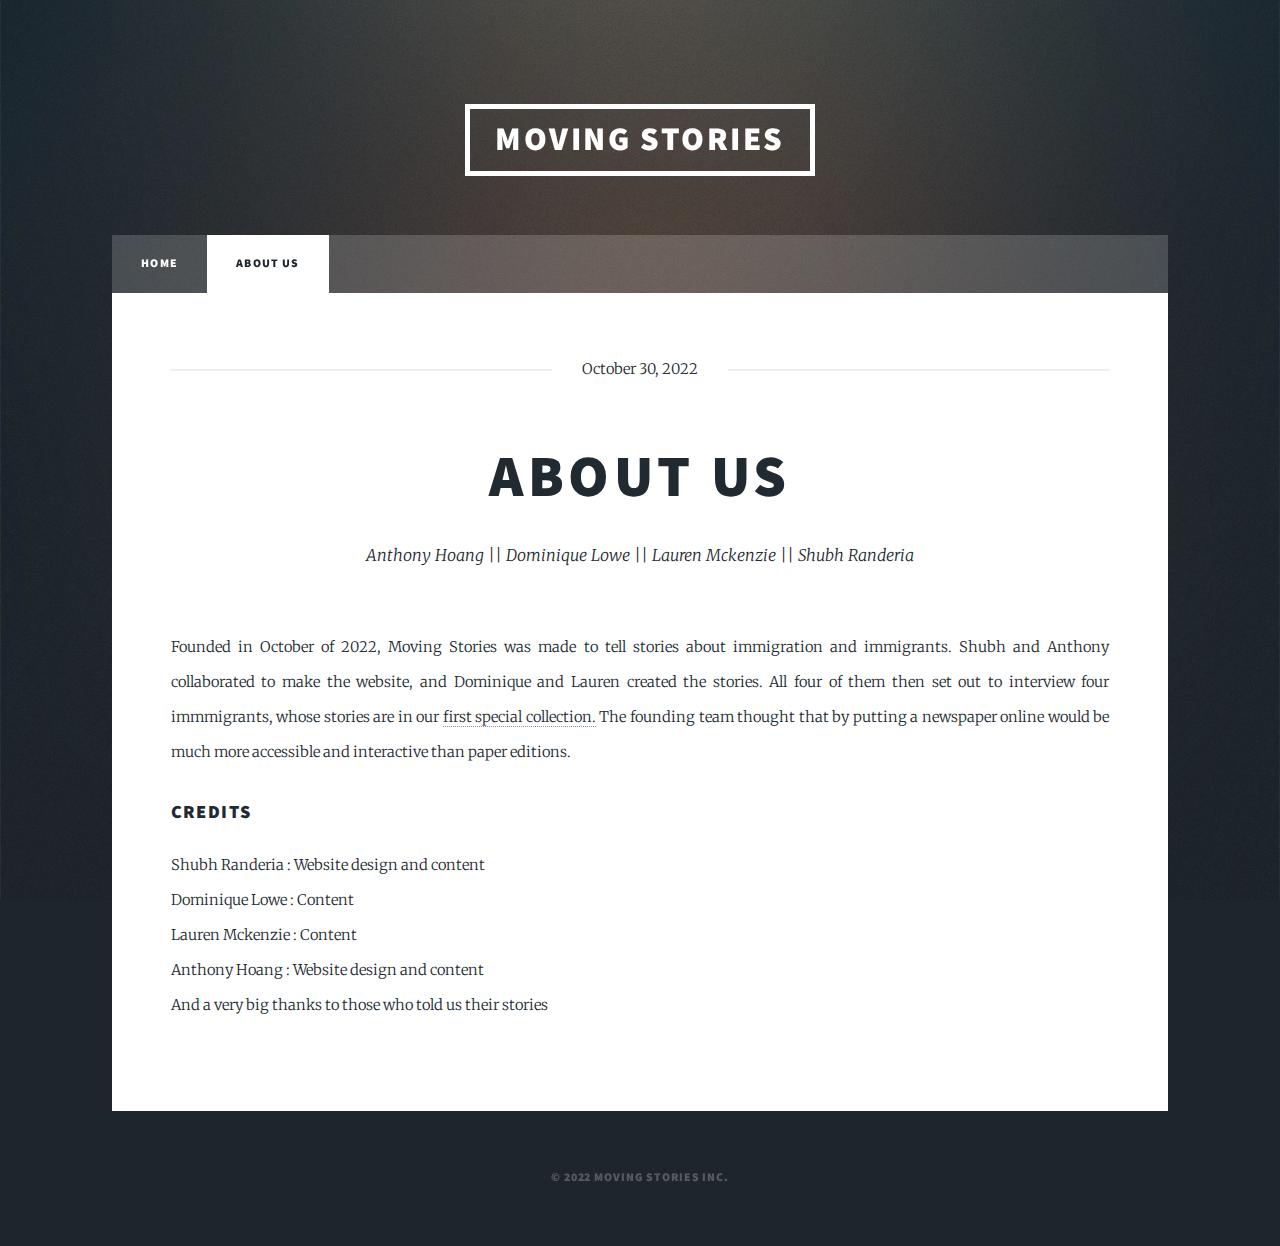
==== commit 746bb529: "Add files via upload" ====
--- a/about.html
+++ b/about.html
@@ -6,7 +6,7 @@
 -->
 <html> 
 	<head>
-		<title>Moving Stories: GENERIC</title>
+		<title>About Us</title>
 		<meta charset="utf-8" />
 		<meta name="viewport" content="width=device-width, initial-scale=1, user-scalable=no" />
 		<link rel="stylesheet" href="assets/css/main.css" />
@@ -40,20 +40,16 @@
 									<h1>About Us</h1>
 									<p>Anthony Hoang || Dominique Lowe || Lauren Mckenzie || Shubh Randeria</p>
 								</header>
-								<div class="image main"><img src="https://encrypted-tbn0.gstatic.com/images?q=tbn:ANd9GcR3qVKKDbmVAv0rtxW-lGSJoZHctejvbBHMKQ&usqp=CAU" alt="" /></div>
-								<p>We decided that using Shub's and My(Anthony) knowlegde of coding to make a website. We felt it would make the stories more memorable as reading a newspaper is one thing, 
-                                    but being able to click and interact with the newspaper would make it more memorable. The website along with the teams interviews would be the best way
-                                    to tell the stories of those who haven't been heard.
-                                </p>
-								<p>I would just like to also give credit to those who told us their stoires as we would be nothing without them. Also thanks to the interviewers for
-                                    gather the information for us to make it into a website
+								<p>Founded in October of 2022, Moving Stories was made to tell stories about immigration and immigrants. Shubh and Anthony collaborated to make the website,
+									and Dominique and Lauren created the stories. All four of them then set out to interview four immmigrants, whose stories are in our <a href="index.html#interviewsbelow">first special collection.</a>
+									The founding team thought that by putting a newspaper online would be much more accessible and interactive than paper editions.
                                 </p>
 
-                                <p>Credits <br />
-                                Shub Randeria : Coding and desgin and Interview <br />
-                                Dominique Lowe : Interview and Extra Information <br />
-                                Lauren Mckenzie : Interview and Graphs and Literaure <br />
-                                Anthony Hoang : Coding and desgin find and Interview <br />
+                                <h3>Credits</h3><p>
+                                Shubh Randeria : Website design and content <br />
+                                Dominique Lowe : Content <br />
+                                Lauren Mckenzie : Content <br />
+                                Anthony Hoang : Website design and content <br />
                                 And a very big thanks to those who told us their stories
                             </p>
 							</section>
